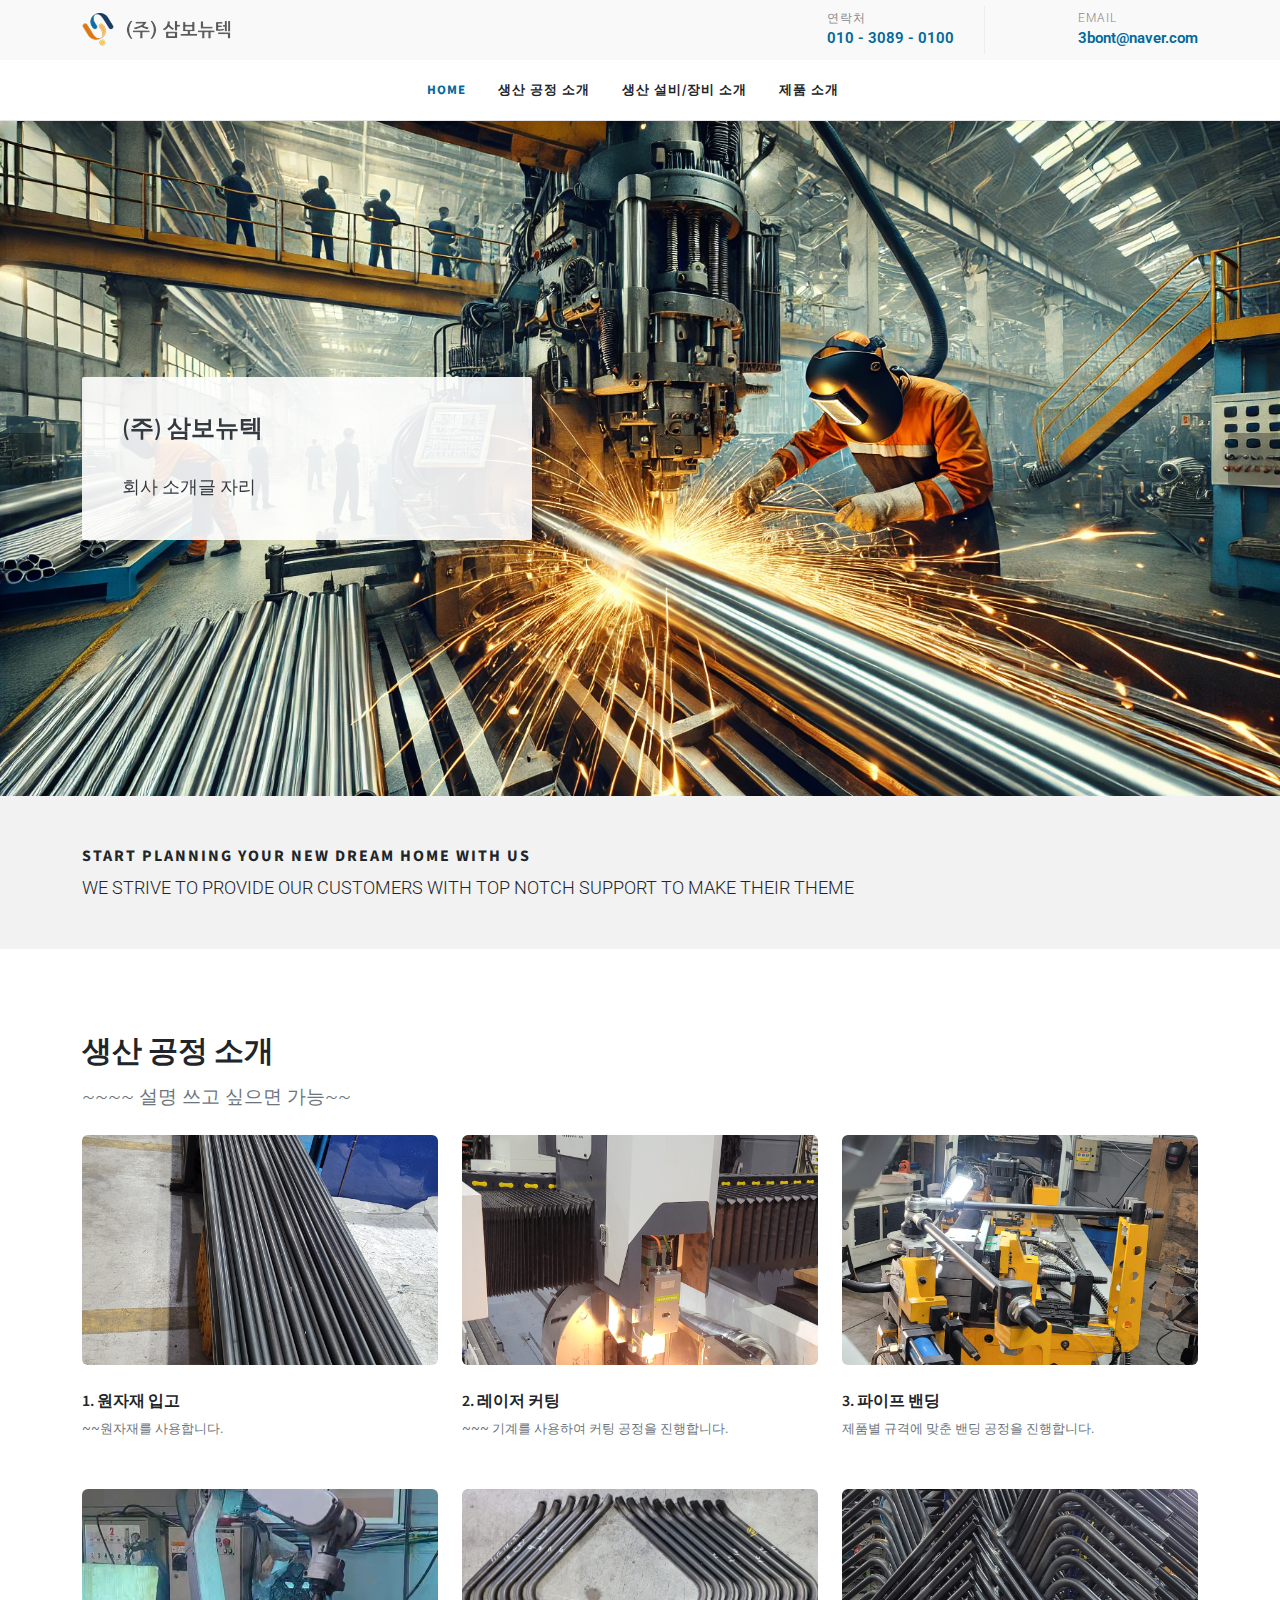
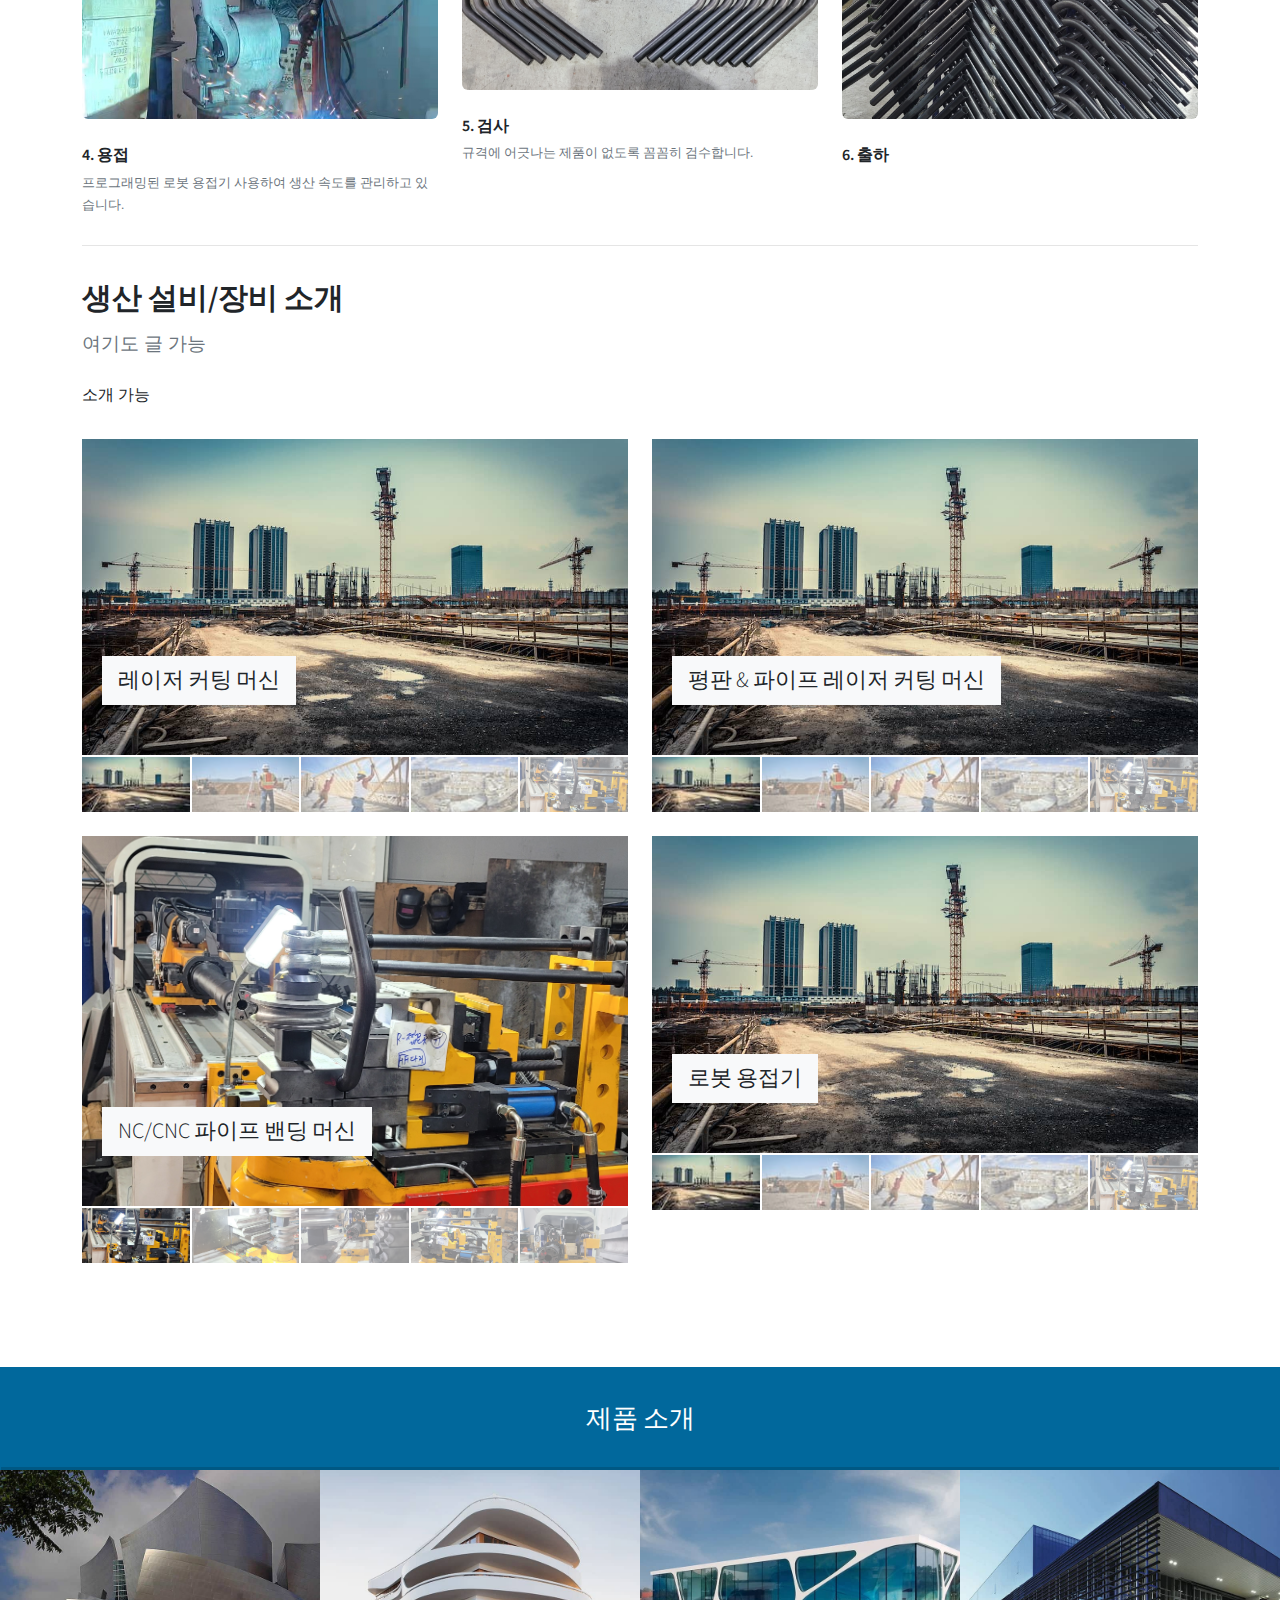
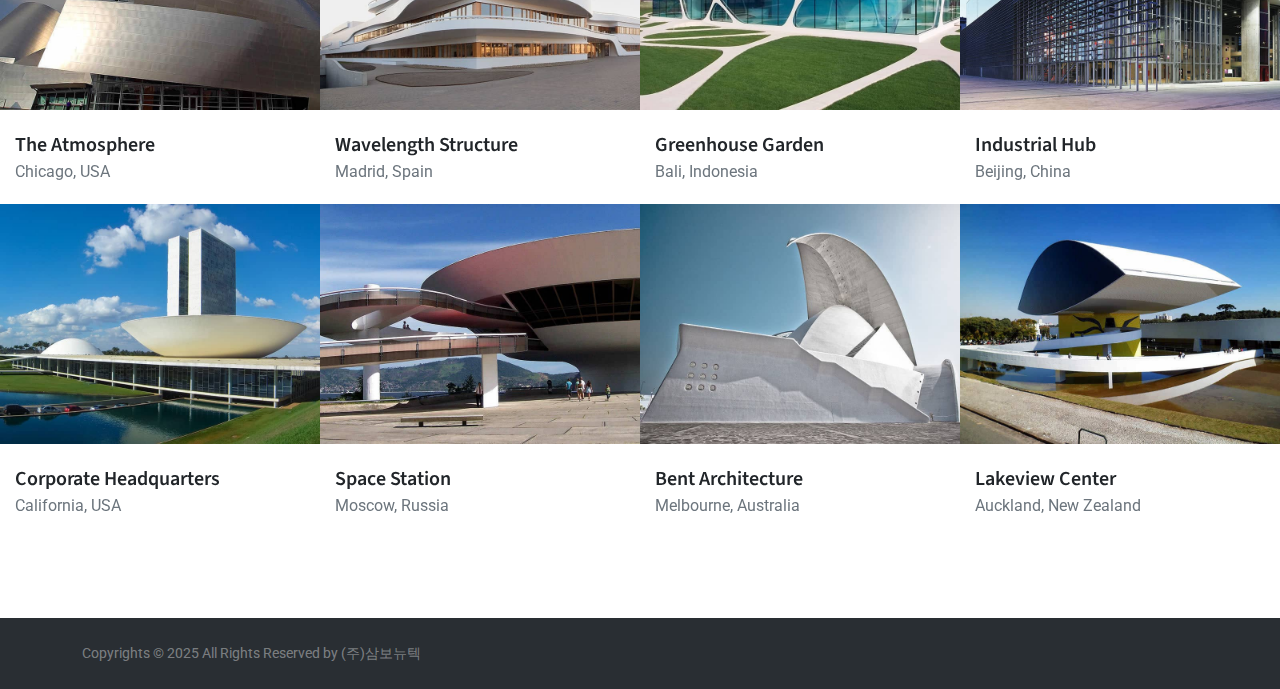
==== index.html @ 5491b136 "Update and rename demo-construction.html to index.html" ====
<!DOCTYPE html>
<html dir="ltr" lang="en-US">
<head>
	<meta http-equiv="content-type" content="text/html; charset=utf-8">
	<meta http-equiv="x-ua-compatible" content="IE=edge">

	<!-- Font Imports -->
	<link rel="preconnect" href="https://fonts.googleapis.com">
	<link rel="preconnect" href="https://fonts.gstatic.com" crossorigin>
	<link href="https://fonts.googleapis.com/css2?family=Roboto:wght@300;400;500;700&family=Source+Sans+Pro:wght@300;400;600;700&display=swap" rel="stylesheet">
	<link href="https://hangeul.pstatic.net/hangeul_static/css/NanumHuman.css" rel="stylesheet">

	<!-- Core Style -->
	<link rel="stylesheet" href="style.css">

	<!-- Font Icons -->
	<link rel="stylesheet" href="css/font-icons.css">

	<!-- Plugins/Components CSS -->
	<link rel="stylesheet" href="css/swiper.css">

	<!-- Niche Demos -->
	<link rel="stylesheet" href="demos/construction/construction.css">

	<!-- Custom CSS -->
	<link rel="stylesheet" href="css/custom.css">
	<meta name="viewport" content="width=device-width, initial-scale=1">
	<style>
		html {
			scroll-behavior: smooth;
		}

		.fslider.flex-thumb-grid .flex-control-nav.flex-control-thumbs li img {
			height: 55px !important;
			object-fit: cover;
		}

		.flexslider .slider-wrap img {
			max-height: 370px;
			object-fit: cover;
		}

		.media-box .fbox-media a, .media-box .fbox-media img {
			max-height: 230px;
			object-fit: cover;
		}
	</style>

	<!-- Document Title
	============================================= -->
	<title>(주)삼보뉴텍</title>

</head>

<body class="stretched">

	<!-- Document Wrapper
	============================================= -->
	<div id="wrapper">

		<!-- Header
		============================================= -->
		<header id="header" class="header-size-sm" data-sticky-shrink="false">
			<div class="container">
				<div class="header-row">

					<!-- Logo
					============================================= -->
					<div id="logo" class="ms-auto ms-lg-0 me-lg-auto">
						<a href="index.html">
							<img class="logo-default" srcset="demos/construction/images/logo.png, demos/construction/images/logo@2x.png 2x" src="demos/construction/images/logo@2x.png">
						</a>
					</div><!-- #logo end -->

					<div class="header-misc d-none d-lg-flex">
						<ul class="header-extras">
							<li>
								<i class="i-plain bi-telephone m-0"></i>
								<div class="he-text">
									연락처
									<span>010 - 3089 - 0100</span>
								</div>
							</li>
							<li>
								<i class="i-plain bi-envelope m-0"></i>
								<div class="he-text">
									Email
									<span>3bont@naver.com</span>
								</div>
							</li>
						</ul>
					</div>

				</div>
			</div>

			<div id="header-wrap">
				<div class="container">
					<div class="header-row justify-content-between flex-row-reverse flex-lg-row justify-content-lg-center">
						<div class="header-misc"></div>
						<div class="primary-menu-trigger">
							<button class="cnvs-hamburger" type="button" title="Open Mobile Menu">
								<span class="cnvs-hamburger-box"><span class="cnvs-hamburger-inner"></span></span>
							</button>
						</div>

						<!-- Primary Navigation
						=============================================  -->
						<nav class="primary-menu with-arrows">

							<ul class="menu-container">
								<li class="menu-item current"><a class="menu-link" href="#header"><div>Home</div></a></li>
								<li class="menu-item"><a class="menu-link" href="#process"><div>생산 공정 소개</div></a></li>
								<li class="menu-item"><a class="menu-link" href="#machine"><div>생산 설비/장비 소개</div></a></li>
								<li class="menu-item"><a class="menu-link" href="#product"><div>제품 소개</div></a></li>
							</ul>

						</nav> <!-- #primary-menu end -->

					</div>
				</div>
			</div> 
			<div class="header-wrap-clone"></div>
		</header><!-- #header end -->

		<section id="slider" class="slider-element slider-parallax swiper_wrapper min-vh-75" data-loop="true">

			<div class="swiper swiper-parent">
				<div class="swiper-wrapper">
					<div class="swiper-slide">
						<div class="container">
							<div class="slider-caption">
								<div>
									<h2>(주) 삼보뉴텍</h2>
									<p class="d-none d-sm-block">회사 소개글 자리</p>
								</div>
							</div>
						</div>
						<div class="swiper-slide-bg" style="background-image: url('demos/construction/images/slider/2.jpg'); background-position: center top;"></div>
					</div>
					<!-- <div class="swiper-slide">
						<div class="container">
							<div class="slider-caption slider-caption-right">
								<div>
									<h2>Beautifully Flexible</h2>
									<p class="d-none d-sm-block">Looks beautiful &amp; ultra-sharp on Retina Screen Displays. Powerful Layout with Responsive functionality that can be adapted to any screen size.</p>
								</div>
							</div>
						</div>
						<div class="video-wrap no-placeholder">
							<video id="slide-video" poster="demos/construction/images/videos/1.jpg" preload="auto" loop autoplay muted playsinline>
								<source src='demos/construction/images/videos/1.webm' type='video/webm'>
								<source src='demos/construction/images/videos/1.mp4' type='video/mp4'>
							</video>
							<div class="video-overlay" style="background-color: rgba(0,0,0,0.1);"></div>
						</div>
					</div> -->
					<div class="swiper-slide">
						<div class="container">
							<div class="slider-caption">
								<div>
									<h2>(주)삼보뉴텍</h2>
									<p class="d-none d-sm-block">회사 소개글 자리</p>
								</div>
							</div>
						</div>
						<div class="swiper-slide-bg" style="background-image: url('demos/construction/images/slider/1.jpg'); background-position: center bottom;"></div>
					</div>
				</div>
				<div class="slider-arrow-left"><i class="uil uil-angle-left-b"></i></div>
				<div class="slider-arrow-right"><i class="uil uil-angle-right-b"></i></div>
			</div>

		</section>

		<!-- Content
		============================================= -->
		<section id="content">
			<div class="content-wrap">

				<div class="promo promo-light promo-full promo-uppercase p-5 mb-6 header-stick">
					<div class="container">
						<div class="row align-items-center">
							<div class="col-12 col-lg">
								<h3 style="letter-spacing: 2px;">Start Planning your New Dream Home with us</h3>
								<span>We strive to provide Our Customers with Top Notch Support to make their Theme</span>
							</div>
						</div>
					</div>
				</div>

				<div id="process" class="container" style="scroll-margin-top: 80px;">

					<div class="row justify-content-center col-mb-50">
						<div class="heading-block border-bottom-0 mb-4">
							<h3>생산 공정 소개</h3>
							<span>~~~~ 설명 쓰고 싶으면 가능~~</span>
						</div>
						<div class="col-sm-6 col-lg-4">
							<div class="feature-box media-box">
								<div class="fbox-media">
									<img class="rounded" src="demos/construction/images/services/1.jpg" alt="원자재 입고">
								</div>
								<div class="fbox-content px-0">
									<h3>1. 원자재 입고</h3>
									<p>~~원자재를 사용합니다.</p>
								</div>
							</div>
						</div>

						<div class="col-sm-6 col-lg-4">
							<div class="feature-box media-box">
								<div class="fbox-media">
									<img class="rounded" src="demos/construction/images/services/2.jpg" alt="레이저 커팅">
								</div>
								<div class="fbox-content px-0">
									<h3>2. 레이저 커팅</h3>
									<p>~~~ 기계를 사용하여 커팅 공정을 진행합니다.</p>
								</div>
							</div>
						</div>

						<div class="col-sm-6 col-lg-4">
							<div class="feature-box media-box">
								<div class="fbox-media">
									<img class="rounded" src="demos/construction/images/services/3.jpg" alt="파이프 밴딩">
								</div>
								<div class="fbox-content px-0">
									<h3>3. 파이프 밴딩</h3>
									<p>제품별 규격에 맞춘 밴딩 공정을 진행합니다.</p>
								</div>
							</div>
						</div>

						<div class="col-sm-6 col-lg-4">
							<div class="feature-box media-box">
								<div class="fbox-media">
									<img class="rounded" src="demos/construction/images/services/4.jpg" alt="용접">
								</div>
								<div class="fbox-content px-0">
									<h3>4. 용접</h3>
									<p>프로그래밍된 로봇 용접기 사용하여 생산 속도를 관리하고 있습니다.</p>
								</div>
							</div>
						</div>

						<div class="col-sm-6 col-lg-4">
							<div class="feature-box media-box">
								<div class="fbox-media">
									<img class="rounded" src="demos/construction/images/services/5.jpg" alt="검사">
								</div>
								<div class="fbox-content px-0">
									<h3>5. 검사</h3>
									<p>규격에 어긋나는 제품이 없도록 꼼꼼히 검수합니다.</p>
								</div>
							</div>
						</div>

						<div class="col-sm-6 col-lg-4">
							<div class="feature-box media-box">
								<div class="fbox-media">
									<img class="rounded" src="demos/construction/images/services/6.jpg" alt="출하">
								</div>
								<div class="fbox-content px-0">
									<h3>6. 출하</h3>
								</div>
							</div>
						</div>
					</div>

					<div class="line" style="margin: 30px 0;"></div>

					<div id="machine" class="row" style="scroll-margin-top: 80px;">
						<div class="heading-block border-bottom-0 mb-4">
							<h3>생산 설비/장비 소개</h3>
							<span>여기도 글 가능</span>
						</div>
						<p>소개 가능</p>

						<div class="col-12 col-sm-6 mb-4">
							<div class="fslider flex-thumb-grid grid-5" data-pagi="false" data-arrows="false" data-thumbs="true">
								<div class="flexslider">
									<div class="slider-wrap">
										<div class="slide" data-thumb="demos/construction/images/gallery/thumbs/1.jpg">
											<img src="demos/construction/images/gallery/1.jpg" alt="Image">
											<div class="bg-overlay">
												<div class="bg-overlay-content justify-content-start align-items-end">
													<div class="h4 fw-light bg-light text-dark px-3 py-2">레이저 커팅 머신</div>
												</div>
											</div>
										</div>
										<div class="slide" data-thumb="demos/construction/images/gallery/thumbs/8.jpg">
											<img src="demos/construction/images/gallery/8.jpg" alt="Image">
											<div class="bg-overlay">
												<div class="bg-overlay-content justify-content-start align-items-end">
													<div class="h4 fw-light bg-light text-dark px-3 py-2">레이저 커팅 머신</div>
												</div>
											</div>
										</div>
										<div class="slide" data-thumb="demos/construction/images/gallery/thumbs/9.jpg">
											<img src="demos/construction/images/gallery/9.jpg" alt="Image">
											<div class="bg-overlay">
												<div class="bg-overlay-content justify-content-start align-items-end">
													<div class="h4 fw-light bg-light text-dark px-3 py-2">레이저 커팅 머신</div>
												</div>
											</div>
										</div>
										<div class="slide" data-thumb="demos/construction/images/gallery/thumbs/10.jpg">
											<img src="demos/construction/images/gallery/10.jpg" alt="Image">
											<div class="bg-overlay">
												<div class="bg-overlay-content justify-content-start align-items-end">
													<div class="h4 fw-light bg-light text-dark px-3 py-2">레이저 커팅 머신</div>
												</div>
											</div>
										</div>
										<div class="slide" data-thumb="demos/construction/images/gallery/thumbs/11.jpg">
											<img src="demos/construction/images/gallery/11.jpg" alt="Image">
											<div class="bg-overlay">
												<div class="bg-overlay-content justify-content-start align-items-end">
													<div class="h4 fw-light bg-light text-dark px-3 py-2">레이저 커팅 머신</div>
												</div>
											</div>
										</div>
									</div>
								</div>
							</div>
						</div>

						<div class="col-12 col-sm-6 mb-4">
							<div class="fslider flex-thumb-grid grid-5" data-pagi="false" data-arrows="false" data-thumbs="true">
								<div class="flexslider">
									<div class="slider-wrap">
										<div class="slide" data-thumb="demos/construction/images/gallery/thumbs/1.jpg">
											<img src="demos/construction/images/gallery/1.jpg" alt="Image">
											<div class="bg-overlay">
												<div class="bg-overlay-content justify-content-start align-items-end">
													<div class="h4 fw-light bg-light text-dark px-3 py-2">평판 & 파이프 레이저 커팅 머신</div>
												</div>
											</div>
										</div>
										<div class="slide" data-thumb="demos/construction/images/gallery/thumbs/8.jpg">
											<img src="demos/construction/images/gallery/8.jpg" alt="Image">
											<div class="bg-overlay">
												<div class="bg-overlay-content justify-content-start align-items-end">
													<div class="h4 fw-light bg-light text-dark px-3 py-2">평판 & 파이프 레이저 커팅 머신</div>
												</div>
											</div>
										</div>
										<div class="slide" data-thumb="demos/construction/images/gallery/thumbs/9.jpg">
											<img src="demos/construction/images/gallery/9.jpg" alt="Image">
											<div class="bg-overlay">
												<div class="bg-overlay-content justify-content-start align-items-end">
													<div class="h4 fw-light bg-light text-dark px-3 py-2">평판 & 파이프 레이저 커팅 머신</div>
												</div>
											</div>
										</div>
										<div class="slide" data-thumb="demos/construction/images/gallery/thumbs/10.jpg">
											<img src="demos/construction/images/gallery/10.jpg" alt="Image">
											<div class="bg-overlay">
												<div class="bg-overlay-content justify-content-start align-items-end">
													<div class="h4 fw-light bg-light text-dark px-3 py-2">평판 & 파이프 레이저 커팅 머신</div>
												</div>
											</div>
										</div>
										<div class="slide" data-thumb="demos/construction/images/gallery/thumbs/11.jpg">
											<img src="demos/construction/images/gallery/11.jpg" alt="Image">
											<div class="bg-overlay">
												<div class="bg-overlay-content justify-content-start align-items-end">
													<div class="h4 fw-light bg-light text-dark px-3 py-2">평판 & 파이프 레이저 커팅 머신</div>
												</div>
											</div>
										</div>
									</div>
								</div>
							</div>
						</div>

						<div class="col-12 col-sm-6 mb-4">
							<div class="fslider flex-thumb-grid grid-5" data-pagi="false" data-arrows="false" data-thumbs="true">
								<div class="flexslider">
									<div class="slider-wrap">
										<div class="slide" data-thumb="demos/construction/images/gallery/thumbs/11.jpg">
											<img src="demos/construction/images/gallery/11.jpg" alt="Image">
											<div class="bg-overlay">
												<div class="bg-overlay-content justify-content-start align-items-end">
													<div class="h4 fw-light bg-light text-dark px-3 py-2">NC/CNC 파이프 밴딩 머신</div>
												</div>
											</div>
										</div>
										<div class="slide" data-thumb="demos/construction/images/gallery/thumbs/12.jpg">
											<img src="demos/construction/images/gallery/12.jpg" alt="Image">
											<div class="bg-overlay">
												<div class="bg-overlay-content justify-content-start align-items-end">
													<div class="h4 fw-light bg-light text-dark px-3 py-2">NC/CNC 파이프 밴딩 머신</div>
												</div>
											</div>
										</div>
										<div class="slide" data-thumb="demos/construction/images/gallery/thumbs/13.jpg">
											<img src="demos/construction/images/gallery/13.jpg" alt="Image">
											<div class="bg-overlay">
												<div class="bg-overlay-content justify-content-start align-items-end">
													<div class="h4 fw-light bg-light text-dark px-3 py-2">NC/CNC 파이프 밴딩 머신</div>
												</div>
											</div>
										</div>
										<div class="slide" data-thumb="demos/construction/images/gallery/thumbs/14.jpg">
											<img src="demos/construction/images/gallery/14.jpg" alt="Image">
											<div class="bg-overlay">
												<div class="bg-overlay-content justify-content-start align-items-end">
													<div class="h4 fw-light bg-light text-dark px-3 py-2">NC/CNC 파이프 밴딩 머신</div>
												</div>
											</div>
										</div>
										<div class="slide" data-thumb="demos/construction/images/gallery/thumbs/15.jpg">
											<img src="demos/construction/images/gallery/15.jpg" alt="Image">
											<div class="bg-overlay">
												<div class="bg-overlay-content justify-content-start align-items-end">
													<div class="h4 fw-light bg-light text-dark px-3 py-2">NC/CNC 파이프 밴딩 머신</div>
												</div>
											</div>
										</div>
									</div>
								</div>
							</div>
						</div>

						<div class="col-12 col-sm-6 mb-4">
							<div class="fslider flex-thumb-grid grid-5" data-pagi="false" data-arrows="false" data-thumbs="true">
								<div class="flexslider">
									<div class="slider-wrap">
										<div class="slide" data-thumb="demos/construction/images/gallery/thumbs/1.jpg">
											<img src="demos/construction/images/gallery/1.jpg" alt="Image">
											<div class="bg-overlay">
												<div class="bg-overlay-content justify-content-start align-items-end">
													<div class="h4 fw-light bg-light text-dark px-3 py-2">로봇 용접기</div>
												</div>
											</div>
										</div>
										<div class="slide" data-thumb="demos/construction/images/gallery/thumbs/8.jpg">
											<img src="demos/construction/images/gallery/8.jpg" alt="Image">
											<div class="bg-overlay">
												<div class="bg-overlay-content justify-content-start align-items-end">
													<div class="h4 fw-light bg-light text-dark px-3 py-2">로봇 용접기</div>
												</div>
											</div>
										</div>
										<div class="slide" data-thumb="demos/construction/images/gallery/thumbs/9.jpg">
											<img src="demos/construction/images/gallery/9.jpg" alt="Image">
											<div class="bg-overlay">
												<div class="bg-overlay-content justify-content-start align-items-end">
													<div class="h4 fw-light bg-light text-dark px-3 py-2">로봇 용접기</div>
												</div>
											</div>
										</div>
										<div class="slide" data-thumb="demos/construction/images/gallery/thumbs/10.jpg">
											<img src="demos/construction/images/gallery/10.jpg" alt="Image">
											<div class="bg-overlay">
												<div class="bg-overlay-content justify-content-start align-items-end">
													<div class="h4 fw-light bg-light text-dark px-3 py-2">로봇 용접기</div>
												</div>
											</div>
										</div>
										<div class="slide" data-thumb="demos/construction/images/gallery/thumbs/11.jpg">
											<img src="demos/construction/images/gallery/11.jpg" alt="Image">
											<div class="bg-overlay">
												<div class="bg-overlay-content justify-content-start align-items-end">
													<div class="h4 fw-light bg-light text-dark px-3 py-2">로봇 용접기</div>
												</div>
											</div>
										</div>
									</div>
								</div>
							</div>
						</div>
					</div>
				</div>

				<!-- <div class="section parallax scroll-detect dark" style="padding: 120px 0;">
					<img src="demos/construction/images/slider/1.jpg" class="parallax-bg">

					<div class="fslider" data-arrows="false" style="z-index: 2;">
						<div class="owl-carousel carousel-widget text-center mw-xs mx-auto dark" data-items="1" data-autoplay="5000" data-nav="false">

						</div>
					</div>

					<div class="video-wrap" style="z-index: 1;">
						<div class="video-overlay" style="background: rgba(241,128,82,0.9);"></div>
					</div>

				</div> -->

				
				<div id="product" class="button button-3d border-bottom-0 button-full text-center text-end fw-light font-primary mt-6" style="font-size: 26px; pointer-events: none; scroll-margin-top: 75px;">
					<div class="container">제품 소개</div>
				</div>

				<div id="portfolio" class="portfolio row g-0">

					<article class="portfolio-item col-12 col-sm-6 col-md-4 col-lg-3 pf-media pf-icons">
						<div class="grid-inner">
							<div class="portfolio-image">
								<img src="demos/construction/images/projects/1.jpg" alt="The Atmosphere">
								<div class="bg-overlay">
									<div class="bg-overlay-content dark" data-hover-animate="fadeIn">
										<a href="#" class="overlay-trigger-icon bg-light text-dark" data-hover-animate="zoomIn" data-hover-animate-out="zoomOut" data-hover-speed="350"><i class="uil uil-ellipsis-h"></i></a>
									</div>
									<div class="bg-overlay-bg dark" data-hover-animate="fadeIn"></div>
								</div>
							</div>
							<div class="portfolio-desc">
								<h3><a href="#">The Atmosphere</a></h3>
								<span>Chicago, USA</span>
							</div>
						</div>
					</article>

					<article class="portfolio-item col-12 col-sm-6 col-md-4 col-lg-3 pf-illustrations">
						<div class="grid-inner">
							<div class="portfolio-image">
								<img src="demos/construction/images/projects/2.jpg" alt="Wavelength Structure">
								<div class="bg-overlay">
									<div class="bg-overlay-content dark" data-hover-animate="fadeIn">
										<a href="#" class="overlay-trigger-icon bg-light text-dark" data-hover-animate="zoomIn" data-hover-animate-out="zoomOut" data-hover-speed="350"><i class="uil uil-ellipsis-h"></i></a>
									</div>
									<div class="bg-overlay-bg dark" data-hover-animate="fadeIn"></div>
								</div>
							</div>
							<div class="portfolio-desc">
								<h3>Wavelength Structure</h3>
								<span>Madrid, Spain</span>
							</div>
						</div>
					</article>

					<article class="portfolio-item col-12 col-sm-6 col-md-4 col-lg-3 pf-graphics pf-uielements">
						<div class="grid-inner">
							<div class="portfolio-image">
								<img src="demos/construction/images/projects/3.jpg" alt="Greenhouse Garden">
								<div class="bg-overlay">
									<div class="bg-overlay-content dark" data-hover-animate="fadeIn">
										<a href="#" class="overlay-trigger-icon bg-light text-dark" data-hover-animate="zoomIn" data-hover-animate-out="zoomOut" data-hover-speed="350"><i class="uil uil-ellipsis-h"></i></a>
									</div>
									<div class="bg-overlay-bg dark" data-hover-animate="fadeIn"></div>
								</div>
							</div>
							<div class="portfolio-desc">
								<h3>Greenhouse Garden</h3>
								<span>Bali, Indonesia</span>
							</div>
						</div>
					</article>

					<article class="portfolio-item col-12 col-sm-6 col-md-4 col-lg-3 pf-icons pf-illustrations">
						<div class="grid-inner">
							<div class="portfolio-image">
								<img src="demos/construction/images/projects/4.jpg" alt="Industrial Hub">
								<div class="bg-overlay">
									<div class="bg-overlay-content dark" data-hover-animate="fadeIn">
										<a href="#" class="overlay-trigger-icon bg-light text-dark" data-hover-animate="zoomIn" data-hover-animate-out="zoomOut" data-hover-speed="350"><i class="uil uil-ellipsis-h"></i></a>
									</div>
									<div class="bg-overlay-bg dark" data-hover-animate="fadeIn"></div>
								</div>
							</div>
							<div class="portfolio-desc">
								<h3>Industrial Hub</h3>
								<span>Beijing, China</span>
							</div>
						</div>
					</article>

					<article class="portfolio-item col-12 col-sm-6 col-md-4 col-lg-3 pf-uielements pf-media">
						<div class="grid-inner">
							<div class="portfolio-image">
								<img src="demos/construction/images/projects/5.jpg" alt="Corporate Headquarters">
								<div class="bg-overlay">
									<div class="bg-overlay-content dark" data-hover-animate="fadeIn">
										<a href="#" class="overlay-trigger-icon bg-light text-dark" data-hover-animate="zoomIn" data-hover-animate-out="zoomOut" data-hover-speed="350"><i class="uil uil-ellipsis-h"></i></a>
									</div>
									<div class="bg-overlay-bg dark" data-hover-animate="fadeIn"></div>
								</div>
							</div>
							<div class="portfolio-desc">
								<h3>Corporate Headquarters</h3>
								<span>California, USA</span>
							</div>
						</div>
					</article>

					<article class="portfolio-item col-12 col-sm-6 col-md-4 col-lg-3 pf-graphics pf-illustrations">
						<div class="grid-inner">
							<div class="portfolio-image">
								<img src="demos/construction/images/projects/6.jpg" alt="Space Station">
								<div class="bg-overlay">
									<div class="bg-overlay-content dark" data-hover-animate="fadeIn">
										<a href="#" class="overlay-trigger-icon bg-light text-dark" data-hover-animate="zoomIn" data-hover-animate-out="zoomOut" data-hover-speed="350"><i class="uil uil-ellipsis-h"></i></a>
									</div>
									<div class="bg-overlay-bg dark" data-hover-animate="fadeIn"></div>
								</div>
							</div>
							<div class="portfolio-desc">
								<h3>Space Station</h3>
								<span>Moscow, Russia</span>
							</div>
						</div>
					</article>

					<article class="portfolio-item col-12 col-sm-6 col-md-4 col-lg-3 pf-uielements pf-icons">
						<div class="grid-inner">
							<div class="portfolio-image">
								<img src="demos/construction/images/projects/7.jpg" alt="Bent Architecture">
								<div class="bg-overlay">
									<div class="bg-overlay-content dark" data-hover-animate="fadeIn">
										<a href="#" class="overlay-trigger-icon bg-light text-dark" data-hover-animate="zoomIn" data-hover-animate-out="zoomOut" data-hover-speed="350"><i class="uil uil-ellipsis-h"></i></a>
									</div>
									<div class="bg-overlay-bg dark" data-hover-animate="fadeIn"></div>
								</div>
							</div>
							<div class="portfolio-desc">
								<h3>Bent Architecture</h3>
								<span>Melbourne, Australia</span>
							</div>
						</div>
					</article>

					<article class="portfolio-item col-12 col-sm-6 col-md-4 col-lg-3 pf-graphics">
						<div class="grid-inner">
							<div class="portfolio-image">
								<img src="demos/construction/images/projects/8.jpg" alt="Lakeview Center">
								<div class="bg-overlay">
									<div class="bg-overlay-content dark" data-hover-animate="fadeIn">
										<a href="#" class="overlay-trigger-icon bg-light text-dark" data-hover-animate="zoomIn" data-hover-animate-out="zoomOut" data-hover-speed="350"><i class="uil uil-ellipsis-h"></i></a>
									</div>
									<div class="bg-overlay-bg dark" data-hover-animate="fadeIn"></div>
								</div>
							</div>
							<div class="portfolio-desc">
								<h3>Lakeview Center</h3>
								<span>Auckland, New Zealand</span>
							</div>
						</div>
					</article>

				</div>
			</div>
		</section><!-- #content end -->

		<!-- Footer
		============================================= -->
		<footer id="footer" class="dark">
			
			<!-- Copyrights
			============================================= -->
			<div id="copyrights">
				<div class="container">

					<div class="row justify-content-between">
						<div class="col-12 col-md-auto text-center">
							Copyrights &copy; 2025 All Rights Reserved by (주)삼보뉴텍<br>
						</div>
					</div>

				</div>
			</div><!-- #copyrights end -->
		</footer><!-- #footer end -->

	</div><!-- #wrapper end -->

	<!-- Go To Top
	============================================= -->
	<div id="gotoTop" class="uil uil-angle-up"></div>

	<!-- JavaScripts
	============================================= -->
	<script src="js/plugins.min.js"></script>
	<script src="js/functions.bundle.js"></script>

</body>
</html>
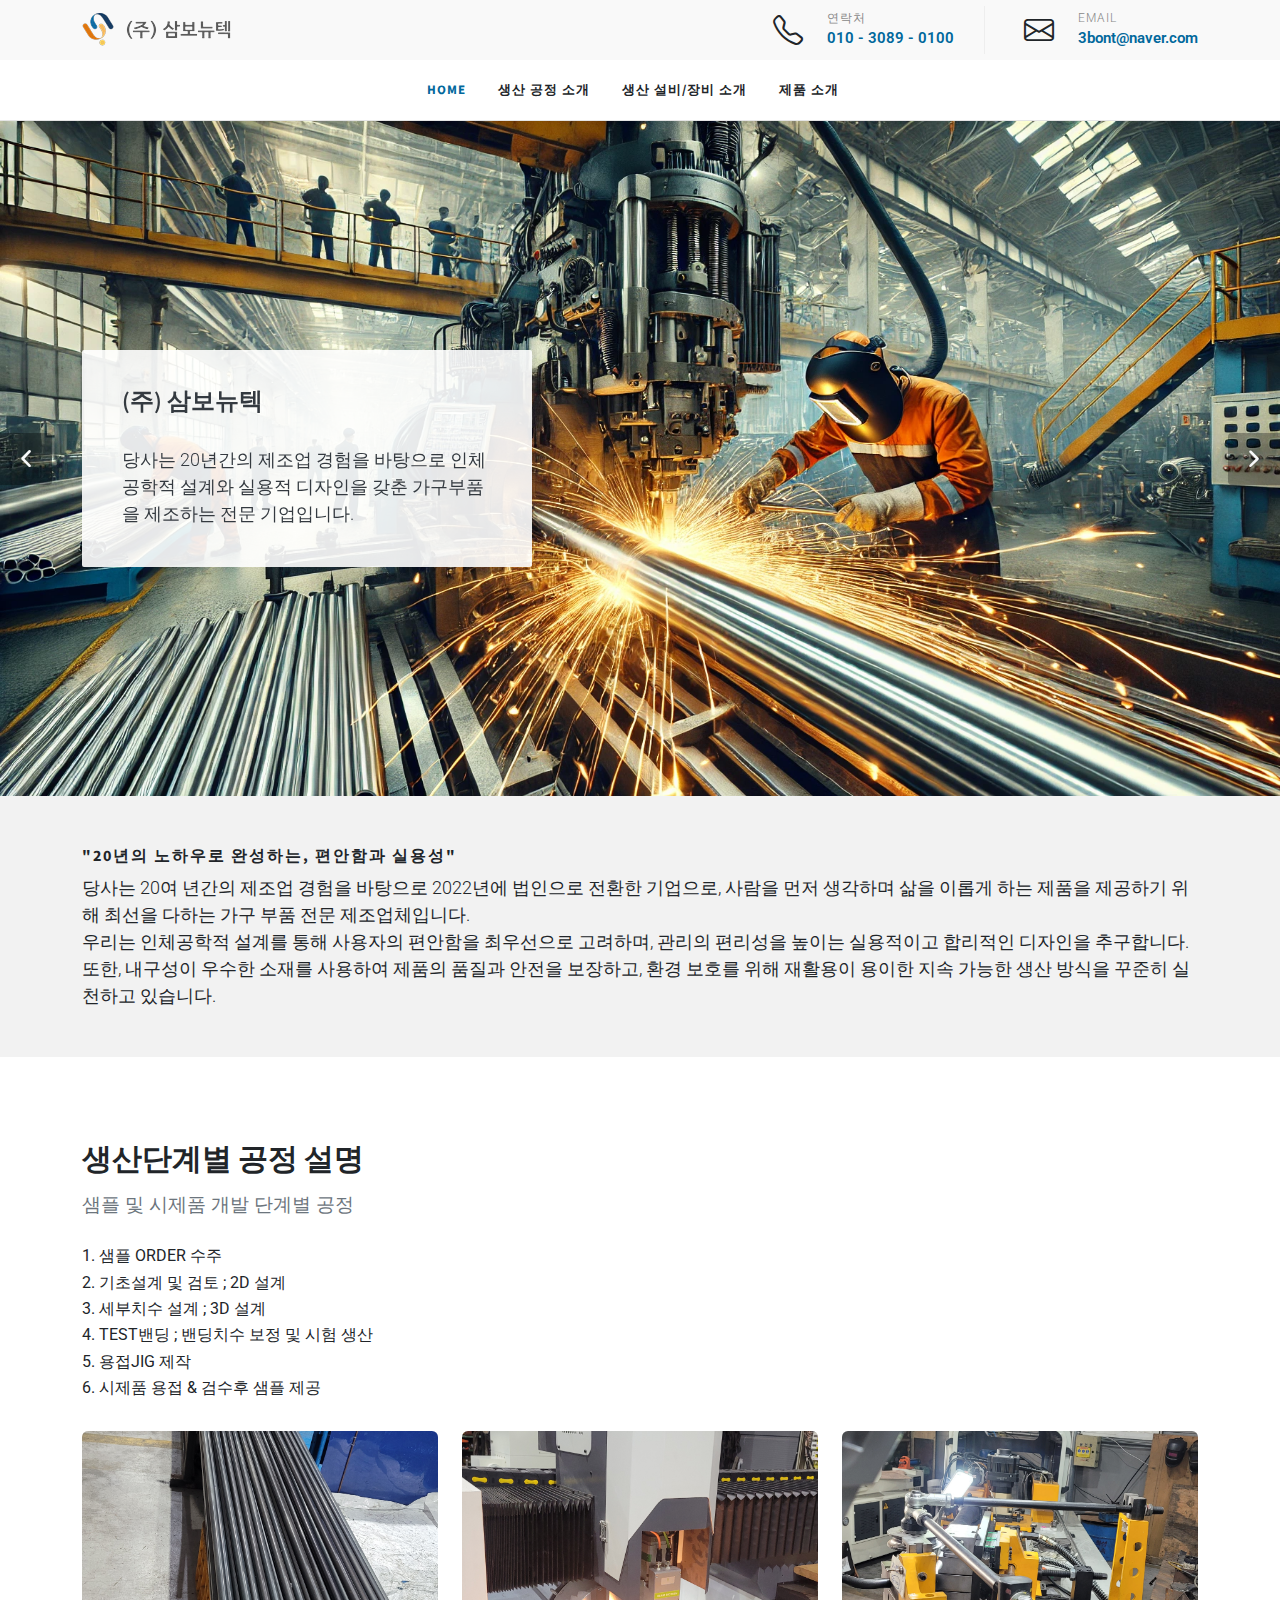
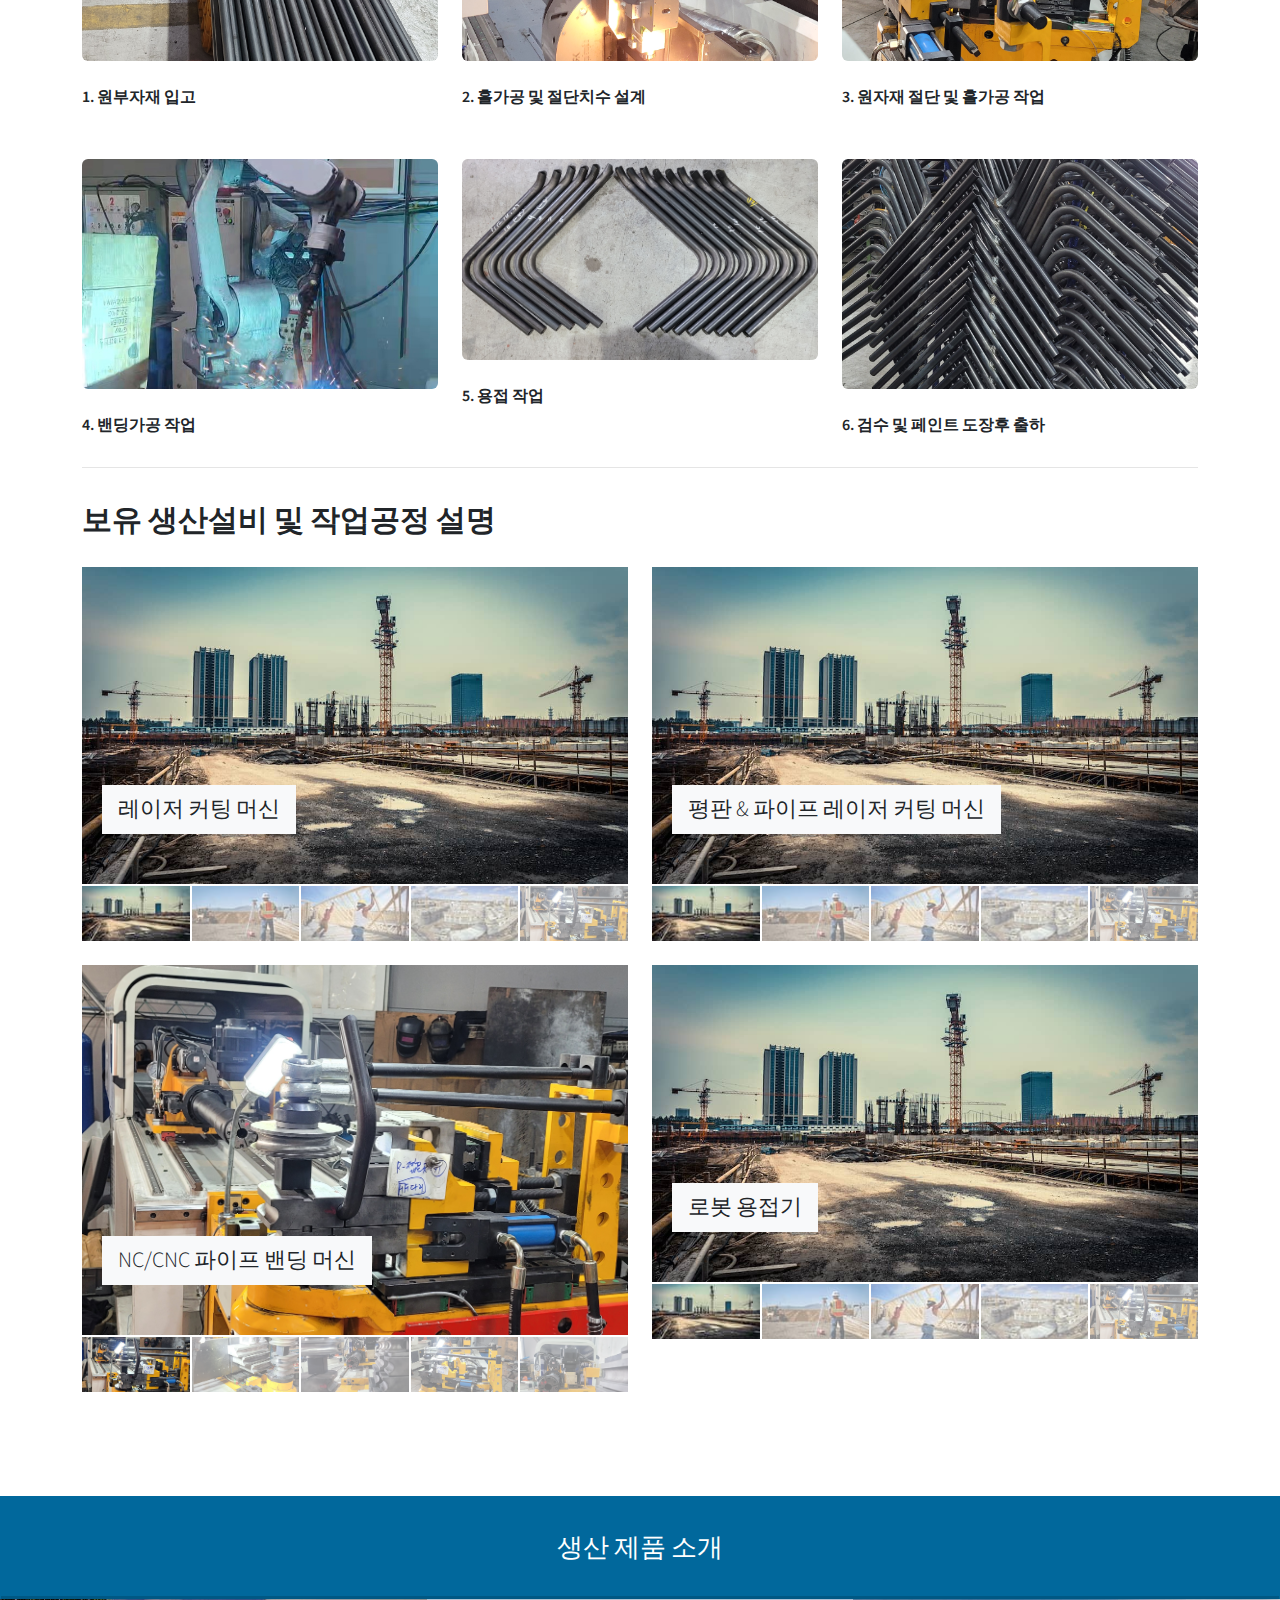
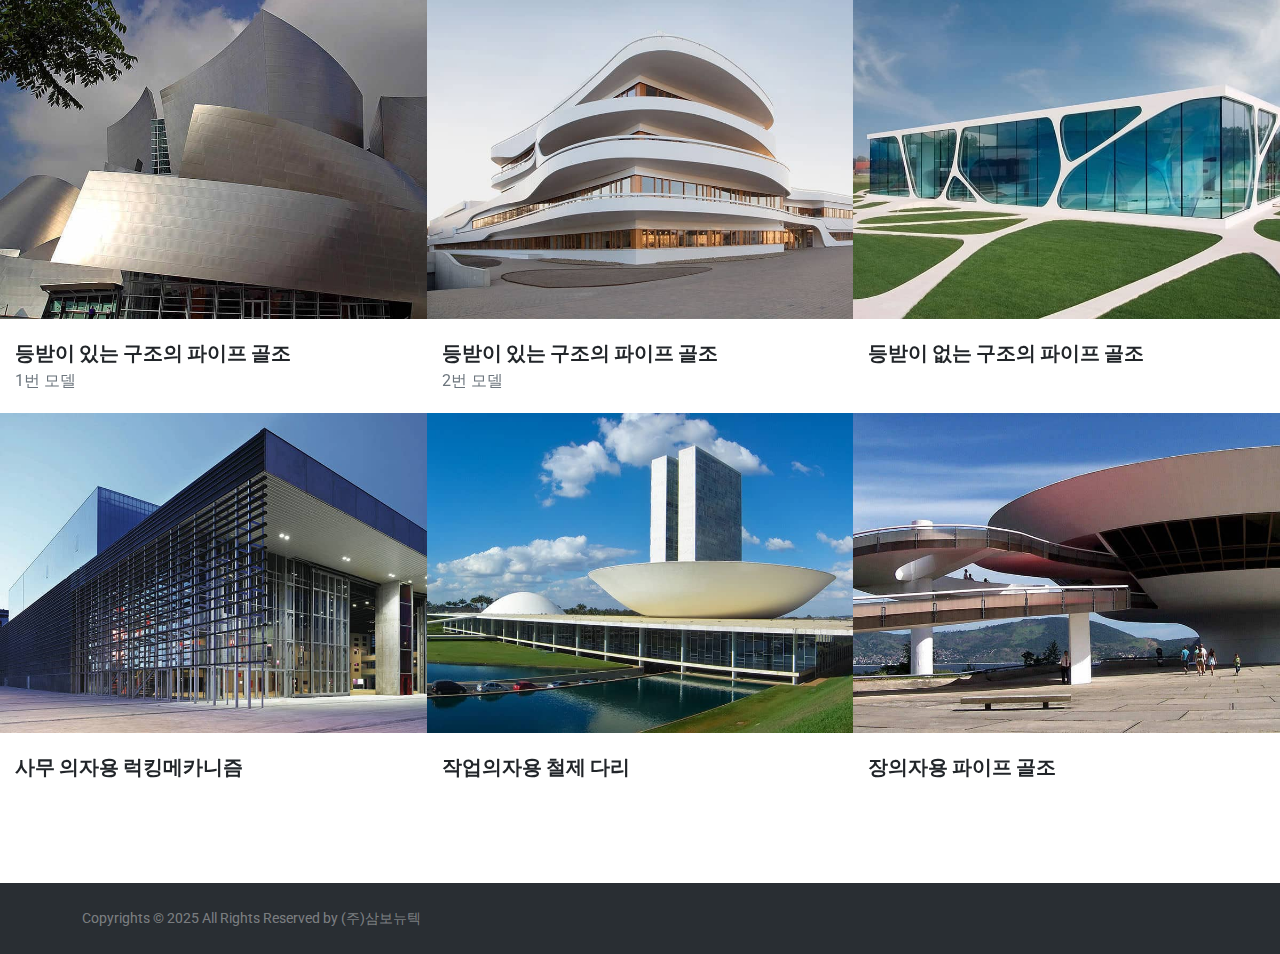
==== commit fc7891cd: "Update index.html" ====
--- a/index.html
+++ b/index.html
@@ -132,35 +132,18 @@
 							<div class="slider-caption">
 								<div>
 									<h2>(주) 삼보뉴텍</h2>
-									<p class="d-none d-sm-block">회사 소개글 자리</p>
+									<p class="d-none d-sm-block">당사는 20년간의 제조업 경험을 바탕으로 인체공학적 설계와 실용적 디자인을 갖춘 가구부품을 제조하는 전문 기업입니다.</p>
 								</div>
 							</div>
 						</div>
 						<div class="swiper-slide-bg" style="background-image: url('demos/construction/images/slider/2.jpg'); background-position: center top;"></div>
 					</div>
-					<!-- <div class="swiper-slide">
-						<div class="container">
-							<div class="slider-caption slider-caption-right">
-								<div>
-									<h2>Beautifully Flexible</h2>
-									<p class="d-none d-sm-block">Looks beautiful &amp; ultra-sharp on Retina Screen Displays. Powerful Layout with Responsive functionality that can be adapted to any screen size.</p>
-								</div>
-							</div>
-						</div>
-						<div class="video-wrap no-placeholder">
-							<video id="slide-video" poster="demos/construction/images/videos/1.jpg" preload="auto" loop autoplay muted playsinline>
-								<source src='demos/construction/images/videos/1.webm' type='video/webm'>
-								<source src='demos/construction/images/videos/1.mp4' type='video/mp4'>
-							</video>
-							<div class="video-overlay" style="background-color: rgba(0,0,0,0.1);"></div>
-						</div>
-					</div> -->
 					<div class="swiper-slide">
 						<div class="container">
 							<div class="slider-caption">
 								<div>
 									<h2>(주)삼보뉴텍</h2>
-									<p class="d-none d-sm-block">회사 소개글 자리</p>
+									<p class="d-none d-sm-block">내구성이 우수한 소재를 활용하여 품질과 안전을 지키고, 지속가능한 환경 보호에도 앞장서고 있습니다.</p>
 								</div>
 							</div>
 						</div>
@@ -182,8 +165,12 @@
 					<div class="container">
 						<div class="row align-items-center">
 							<div class="col-12 col-lg">
-								<h3 style="letter-spacing: 2px;">Start Planning your New Dream Home with us</h3>
-								<span>We strive to provide Our Customers with Top Notch Support to make their Theme</span>
+								<h3 style="letter-spacing: 2px;">"20년의 노하우로 완성하는, 편안함과 실용성"</h3>
+								<span>
+									당사는 20여 년간의 제조업 경험을 바탕으로 2022년에 법인으로 전환한 기업으로, 사람을 먼저 생각하며 삶을 이롭게 하는 제품을 제공하기 위해 최선을 다하는 가구 부품 전문 제조업체입니다.<br>
+									우리는 인체공학적 설계를 통해 사용자의 편안함을 최우선으로 고려하며, 관리의 편리성을 높이는 실용적이고 합리적인 디자인을 추구합니다.<br>
+									또한, 내구성이 우수한 소재를 사용하여 제품의 품질과 안전을 보장하고, 환경 보호를 위해 재활용이 용이한 지속 가능한 생산 방식을 꾸준히 실천하고 있습니다.
+								</span>
 							</div>
 						</div>
 					</div>
@@ -193,17 +180,26 @@
 
 					<div class="row justify-content-center col-mb-50">
 						<div class="heading-block border-bottom-0 mb-4">
-							<h3>생산 공정 소개</h3>
-							<span>~~~~ 설명 쓰고 싶으면 가능~~</span>
-						</div>
+							<h3>생산단계별 공정 설명</h3>
+							<span>
+								샘플 및 시제품 개발 단계별 공정
+							</span>
+						</div>
+						<p>
+							1. 샘플 ORDER 수주<br>
+							2. 기초설계 및 검토 ; 2D 설계 <br>
+							3. 세부치수 설계 ; 3D 설계<br>
+							4. TEST밴딩 ; 밴딩치수 보정 및 시험 생산<br>
+							5. 용접JIG 제작<br>
+							6. 시제품 용접 & 검수후 샘플 제공
+						</p>
 						<div class="col-sm-6 col-lg-4">
 							<div class="feature-box media-box">
 								<div class="fbox-media">
 									<img class="rounded" src="demos/construction/images/services/1.jpg" alt="원자재 입고">
 								</div>
 								<div class="fbox-content px-0">
-									<h3>1. 원자재 입고</h3>
-									<p>~~원자재를 사용합니다.</p>
+									<h3>1. 원부자재 입고</h3>
 								</div>
 							</div>
 						</div>
@@ -214,8 +210,7 @@
 									<img class="rounded" src="demos/construction/images/services/2.jpg" alt="레이저 커팅">
 								</div>
 								<div class="fbox-content px-0">
-									<h3>2. 레이저 커팅</h3>
-									<p>~~~ 기계를 사용하여 커팅 공정을 진행합니다.</p>
+									<h3>2. 홀가공 및 절단치수 설계</h3>
 								</div>
 							</div>
 						</div>
@@ -226,8 +221,7 @@
 									<img class="rounded" src="demos/construction/images/services/3.jpg" alt="파이프 밴딩">
 								</div>
 								<div class="fbox-content px-0">
-									<h3>3. 파이프 밴딩</h3>
-									<p>제품별 규격에 맞춘 밴딩 공정을 진행합니다.</p>
+									<h3>3. 원자재 절단 및 홀가공 작업</h3>
 								</div>
 							</div>
 						</div>
@@ -238,8 +232,7 @@
 									<img class="rounded" src="demos/construction/images/services/4.jpg" alt="용접">
 								</div>
 								<div class="fbox-content px-0">
-									<h3>4. 용접</h3>
-									<p>프로그래밍된 로봇 용접기 사용하여 생산 속도를 관리하고 있습니다.</p>
+									<h3>4. 밴딩가공 작업</h3>
 								</div>
 							</div>
 						</div>
@@ -250,8 +243,7 @@
 									<img class="rounded" src="demos/construction/images/services/5.jpg" alt="검사">
 								</div>
 								<div class="fbox-content px-0">
-									<h3>5. 검사</h3>
-									<p>규격에 어긋나는 제품이 없도록 꼼꼼히 검수합니다.</p>
+									<h3>5. 용접 작업</h3>
 								</div>
 							</div>
 						</div>
@@ -262,7 +254,7 @@
 									<img class="rounded" src="demos/construction/images/services/6.jpg" alt="출하">
 								</div>
 								<div class="fbox-content px-0">
-									<h3>6. 출하</h3>
+									<h3>6. 검수 및 페인트 도장후 출하</h3>
 								</div>
 							</div>
 						</div>
@@ -272,10 +264,10 @@
 
 					<div id="machine" class="row" style="scroll-margin-top: 80px;">
 						<div class="heading-block border-bottom-0 mb-4">
-							<h3>생산 설비/장비 소개</h3>
-							<span>여기도 글 가능</span>
-						</div>
-						<p>소개 가능</p>
+							<h3>보유 생산설비 및 작업공정 설명</h3>
+							<!-- <span>여기도 글 가능</span> -->
+						</div>
+						<!-- <p>소개 가능</p> -->
 
 						<div class="col-12 col-sm-6 mb-4">
 							<div class="fslider flex-thumb-grid grid-5" data-pagi="false" data-arrows="false" data-thumbs="true">
@@ -492,151 +484,99 @@
 
 				
 				<div id="product" class="button button-3d border-bottom-0 button-full text-center text-end fw-light font-primary mt-6" style="font-size: 26px; pointer-events: none; scroll-margin-top: 75px;">
-					<div class="container">제품 소개</div>
+					<div class="container">생산 제품 소개</div>
 				</div>
 
 				<div id="portfolio" class="portfolio row g-0">
 
-					<article class="portfolio-item col-12 col-sm-6 col-md-4 col-lg-3 pf-media pf-icons">
+					<article class="portfolio-item col-12 col-sm-6 col-md-4 pf-media pf-icons">
 						<div class="grid-inner">
 							<div class="portfolio-image">
 								<img src="demos/construction/images/projects/1.jpg" alt="The Atmosphere">
 								<div class="bg-overlay">
-									<div class="bg-overlay-content dark" data-hover-animate="fadeIn">
-										<a href="#" class="overlay-trigger-icon bg-light text-dark" data-hover-animate="zoomIn" data-hover-animate-out="zoomOut" data-hover-speed="350"><i class="uil uil-ellipsis-h"></i></a>
-									</div>
+									<div class="bg-overlay-content dark" data-hover-animate="fadeIn"></div>
 									<div class="bg-overlay-bg dark" data-hover-animate="fadeIn"></div>
 								</div>
 							</div>
 							<div class="portfolio-desc">
-								<h3><a href="#">The Atmosphere</a></h3>
-								<span>Chicago, USA</span>
+								<h3>등받이 있는 구조의 파이프 골조</h3>
+								<span>1번 모델</span>
 							</div>
 						</div>
 					</article>
 
-					<article class="portfolio-item col-12 col-sm-6 col-md-4 col-lg-3 pf-illustrations">
+					<article class="portfolio-item col-12 col-sm-6 col-md-4 pf-illustrations">
 						<div class="grid-inner">
 							<div class="portfolio-image">
 								<img src="demos/construction/images/projects/2.jpg" alt="Wavelength Structure">
 								<div class="bg-overlay">
-									<div class="bg-overlay-content dark" data-hover-animate="fadeIn">
-										<a href="#" class="overlay-trigger-icon bg-light text-dark" data-hover-animate="zoomIn" data-hover-animate-out="zoomOut" data-hover-speed="350"><i class="uil uil-ellipsis-h"></i></a>
-									</div>
+									<div class="bg-overlay-content dark" data-hover-animate="fadeIn"></div>
 									<div class="bg-overlay-bg dark" data-hover-animate="fadeIn"></div>
 								</div>
 							</div>
 							<div class="portfolio-desc">
-								<h3>Wavelength Structure</h3>
-								<span>Madrid, Spain</span>
+								<h3>등받이 있는 구조의 파이프 골조</h3>
+								<span>2번 모델</span>
 							</div>
 						</div>
 					</article>
 
-					<article class="portfolio-item col-12 col-sm-6 col-md-4 col-lg-3 pf-graphics pf-uielements">
+					<article class="portfolio-item col-12 col-sm-6 col-md-4 pf-graphics pf-uielements">
 						<div class="grid-inner">
 							<div class="portfolio-image">
 								<img src="demos/construction/images/projects/3.jpg" alt="Greenhouse Garden">
 								<div class="bg-overlay">
-									<div class="bg-overlay-content dark" data-hover-animate="fadeIn">
-										<a href="#" class="overlay-trigger-icon bg-light text-dark" data-hover-animate="zoomIn" data-hover-animate-out="zoomOut" data-hover-speed="350"><i class="uil uil-ellipsis-h"></i></a>
-									</div>
+									<div class="bg-overlay-content dark" data-hover-animate="fadeIn"></div>
 									<div class="bg-overlay-bg dark" data-hover-animate="fadeIn"></div>
 								</div>
 							</div>
 							<div class="portfolio-desc">
-								<h3>Greenhouse Garden</h3>
-								<span>Bali, Indonesia</span>
+								<h3>등받이 없는 구조의 파이프 골조</h3>
 							</div>
 						</div>
 					</article>
 
-					<article class="portfolio-item col-12 col-sm-6 col-md-4 col-lg-3 pf-icons pf-illustrations">
+					<article class="portfolio-item col-12 col-sm-6 col-md-4 pf-icons pf-illustrations">
 						<div class="grid-inner">
 							<div class="portfolio-image">
 								<img src="demos/construction/images/projects/4.jpg" alt="Industrial Hub">
 								<div class="bg-overlay">
-									<div class="bg-overlay-content dark" data-hover-animate="fadeIn">
-										<a href="#" class="overlay-trigger-icon bg-light text-dark" data-hover-animate="zoomIn" data-hover-animate-out="zoomOut" data-hover-speed="350"><i class="uil uil-ellipsis-h"></i></a>
-									</div>
+									<div class="bg-overlay-content dark" data-hover-animate="fadeIn"></div>
 									<div class="bg-overlay-bg dark" data-hover-animate="fadeIn"></div>
 								</div>
 							</div>
 							<div class="portfolio-desc">
-								<h3>Industrial Hub</h3>
-								<span>Beijing, China</span>
+								<h3>사무 의자용 럭킹메카니즘</h3>
 							</div>
 						</div>
 					</article>
 
-					<article class="portfolio-item col-12 col-sm-6 col-md-4 col-lg-3 pf-uielements pf-media">
+					<article class="portfolio-item col-12 col-sm-6 col-md-4 pf-uielements pf-media">
 						<div class="grid-inner">
 							<div class="portfolio-image">
 								<img src="demos/construction/images/projects/5.jpg" alt="Corporate Headquarters">
 								<div class="bg-overlay">
-									<div class="bg-overlay-content dark" data-hover-animate="fadeIn">
-										<a href="#" class="overlay-trigger-icon bg-light text-dark" data-hover-animate="zoomIn" data-hover-animate-out="zoomOut" data-hover-speed="350"><i class="uil uil-ellipsis-h"></i></a>
-									</div>
+									<div class="bg-overlay-content dark" data-hover-animate="fadeIn"></div>
 									<div class="bg-overlay-bg dark" data-hover-animate="fadeIn"></div>
 								</div>
 							</div>
 							<div class="portfolio-desc">
-								<h3>Corporate Headquarters</h3>
-								<span>California, USA</span>
+								<h3>작업의자용 철제 다리</h3>
 							</div>
 						</div>
 					</article>
 
-					<article class="portfolio-item col-12 col-sm-6 col-md-4 col-lg-3 pf-graphics pf-illustrations">
+					<article class="portfolio-item col-12 col-sm-6 col-md-4 pf-graphics pf-illustrations">
 						<div class="grid-inner">
 							<div class="portfolio-image">
 								<img src="demos/construction/images/projects/6.jpg" alt="Space Station">
 								<div class="bg-overlay">
-									<div class="bg-overlay-content dark" data-hover-animate="fadeIn">
-										<a href="#" class="overlay-trigger-icon bg-light text-dark" data-hover-animate="zoomIn" data-hover-animate-out="zoomOut" data-hover-speed="350"><i class="uil uil-ellipsis-h"></i></a>
-									</div>
+									<div class="bg-overlay-content dark" data-hover-animate="fadeIn"></div>
 									<div class="bg-overlay-bg dark" data-hover-animate="fadeIn"></div>
 								</div>
 							</div>
 							<div class="portfolio-desc">
-								<h3>Space Station</h3>
-								<span>Moscow, Russia</span>
-							</div>
-						</div>
-					</article>
-
-					<article class="portfolio-item col-12 col-sm-6 col-md-4 col-lg-3 pf-uielements pf-icons">
-						<div class="grid-inner">
-							<div class="portfolio-image">
-								<img src="demos/construction/images/projects/7.jpg" alt="Bent Architecture">
-								<div class="bg-overlay">
-									<div class="bg-overlay-content dark" data-hover-animate="fadeIn">
-										<a href="#" class="overlay-trigger-icon bg-light text-dark" data-hover-animate="zoomIn" data-hover-animate-out="zoomOut" data-hover-speed="350"><i class="uil uil-ellipsis-h"></i></a>
-									</div>
-									<div class="bg-overlay-bg dark" data-hover-animate="fadeIn"></div>
-								</div>
-							</div>
-							<div class="portfolio-desc">
-								<h3>Bent Architecture</h3>
-								<span>Melbourne, Australia</span>
-							</div>
-						</div>
-					</article>
-
-					<article class="portfolio-item col-12 col-sm-6 col-md-4 col-lg-3 pf-graphics">
-						<div class="grid-inner">
-							<div class="portfolio-image">
-								<img src="demos/construction/images/projects/8.jpg" alt="Lakeview Center">
-								<div class="bg-overlay">
-									<div class="bg-overlay-content dark" data-hover-animate="fadeIn">
-										<a href="#" class="overlay-trigger-icon bg-light text-dark" data-hover-animate="zoomIn" data-hover-animate-out="zoomOut" data-hover-speed="350"><i class="uil uil-ellipsis-h"></i></a>
-									</div>
-									<div class="bg-overlay-bg dark" data-hover-animate="fadeIn"></div>
-								</div>
-							</div>
-							<div class="portfolio-desc">
-								<h3>Lakeview Center</h3>
-								<span>Auckland, New Zealand</span>
+								<h3>장의자용 파이프 골조</h3>
 							</div>
 						</div>
 					</article>
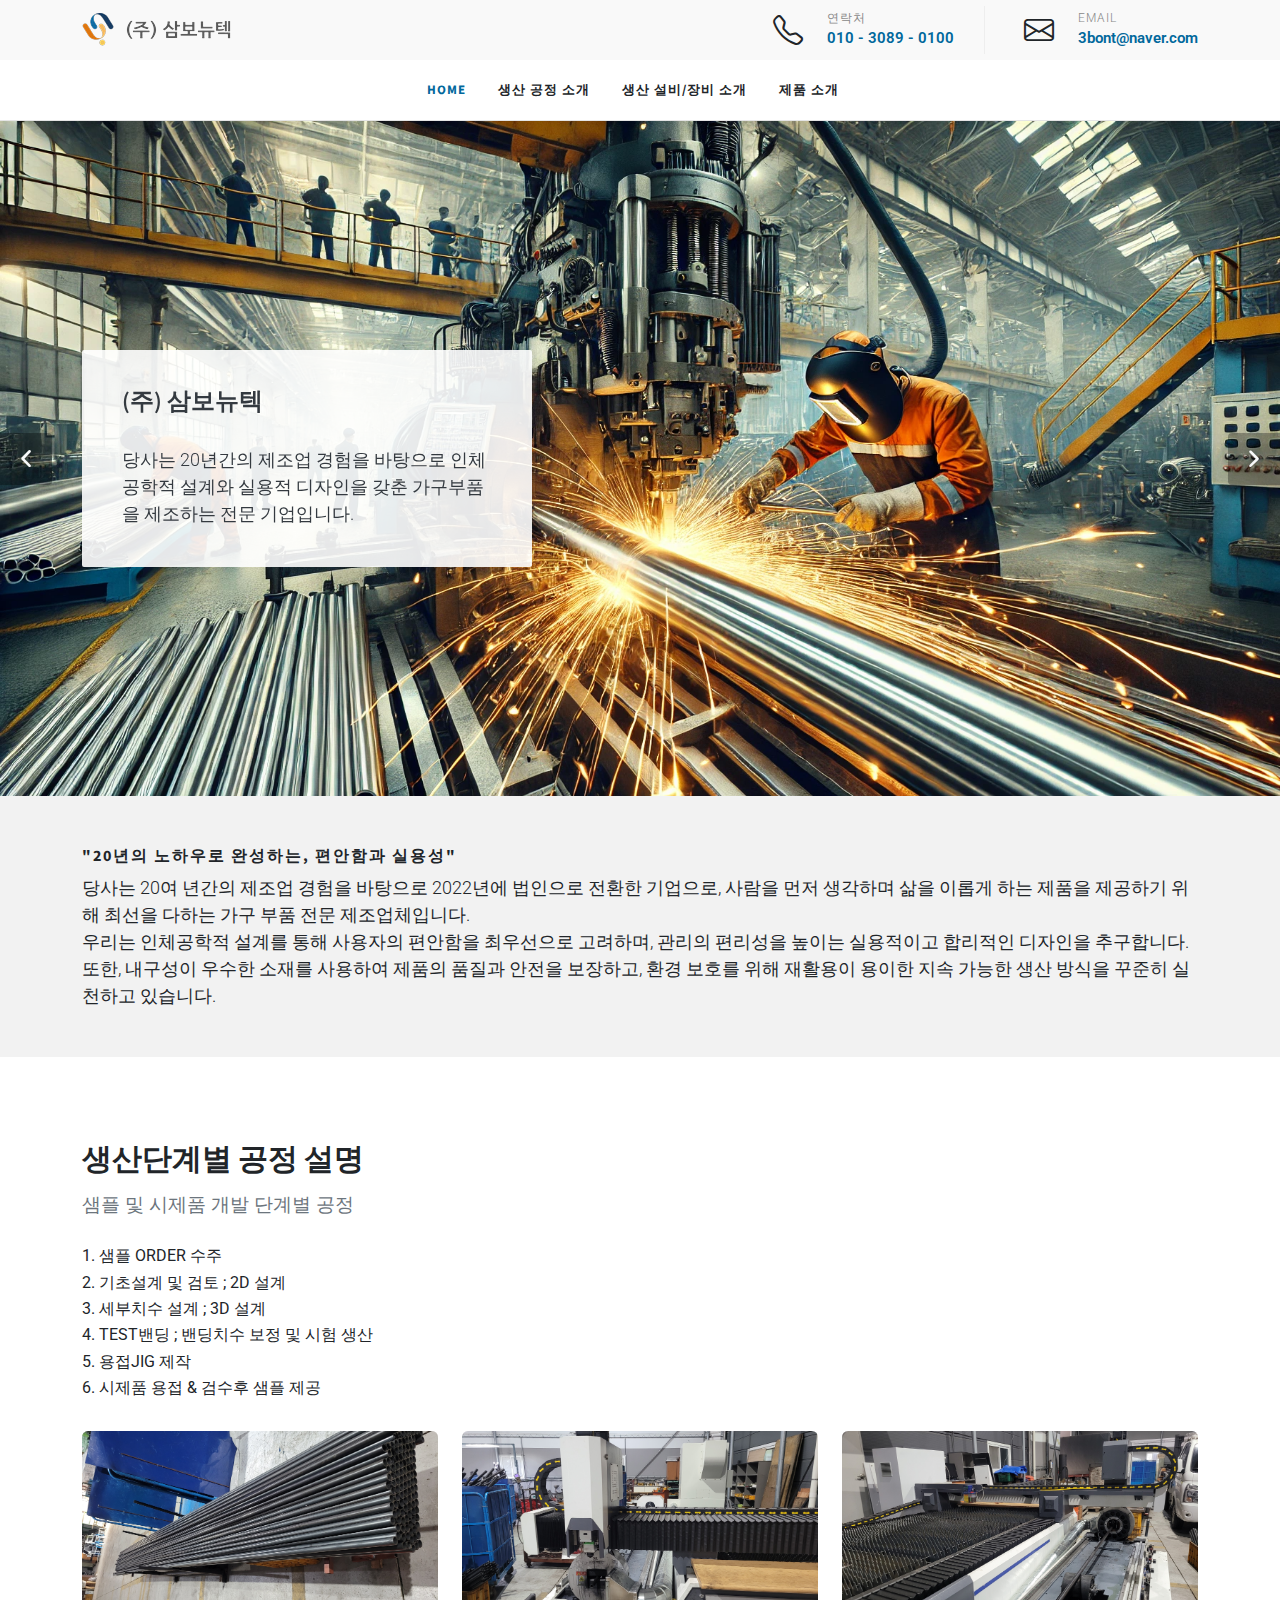
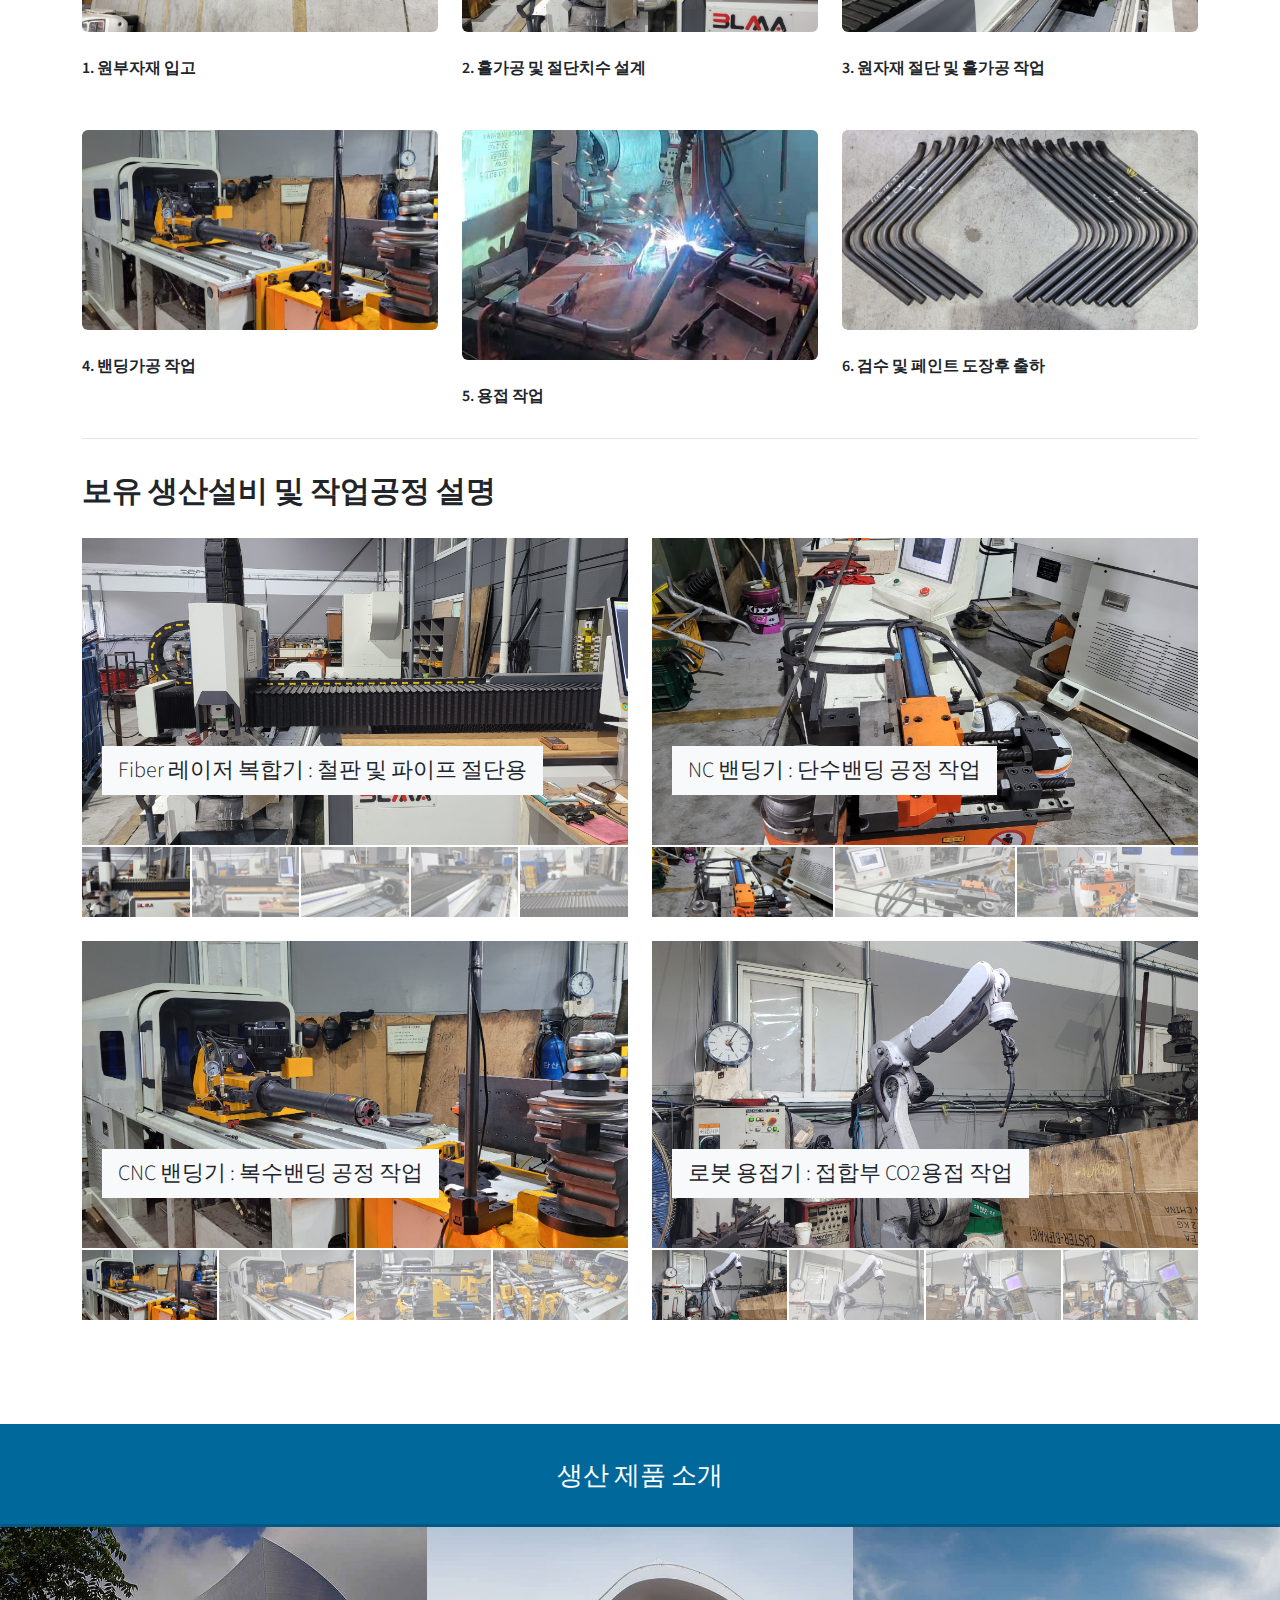
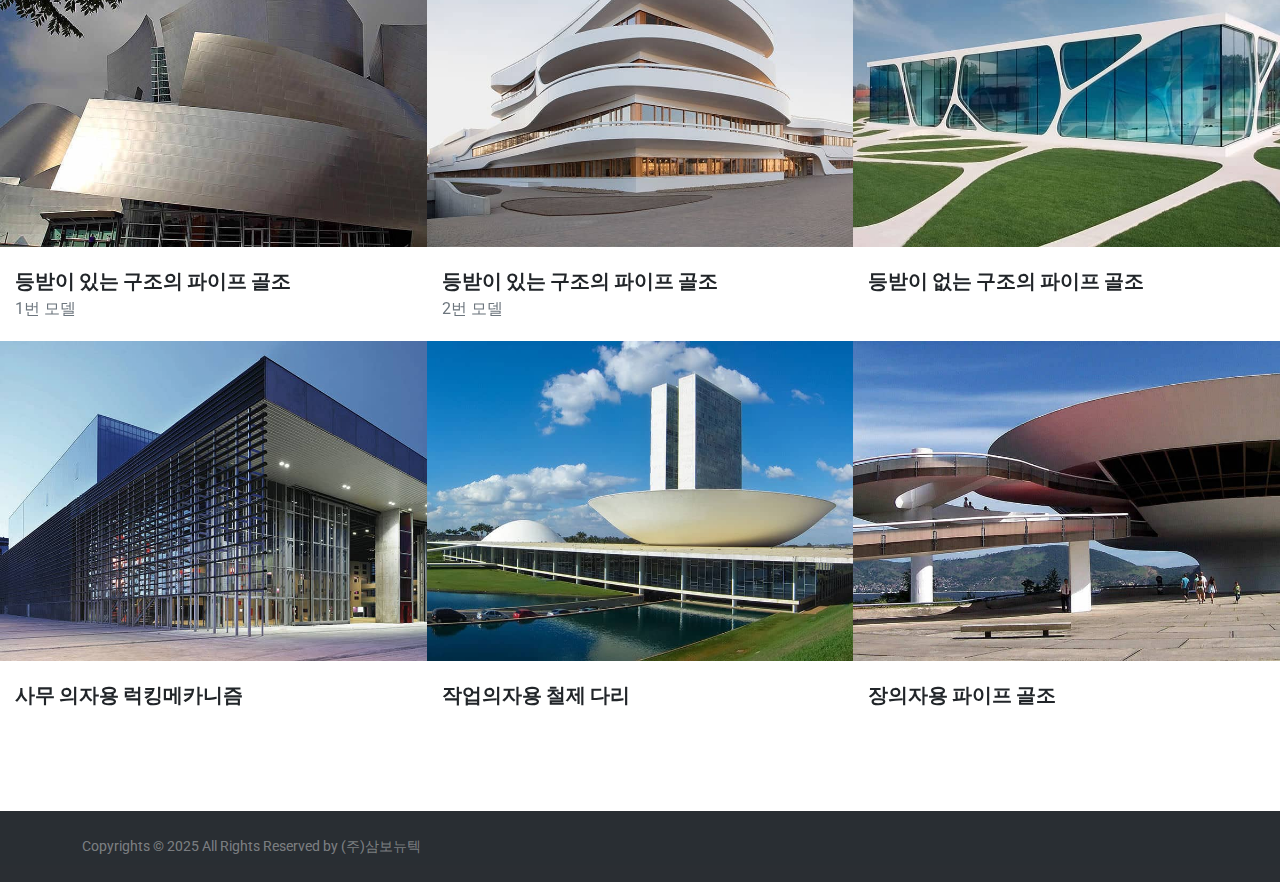
==== commit d006716f: "생산설비 소개 작업" ====
--- a/index.html
+++ b/index.html
@@ -31,12 +31,12 @@
 		}
 
 		.fslider.flex-thumb-grid .flex-control-nav.flex-control-thumbs li img {
-			height: 55px !important;
+			height: 70px !important;
 			object-fit: cover;
 		}
 
 		.flexslider .slider-wrap img {
-			max-height: 370px;
+			max-height: 350px;
 			object-fit: cover;
 		}
 
@@ -277,7 +277,65 @@
 											<img src="demos/construction/images/gallery/1.jpg" alt="Image">
 											<div class="bg-overlay">
 												<div class="bg-overlay-content justify-content-start align-items-end">
-													<div class="h4 fw-light bg-light text-dark px-3 py-2">레이저 커팅 머신</div>
+													<div class="h4 fw-light bg-light text-dark px-3 py-2">Fiber 레이저 복합기 : 철판 및 파이프 절단용</div>
+												</div>
+											</div>
+										</div>
+										<div class="slide" data-thumb="demos/construction/images/gallery/thumbs/2.jpg">
+											<img src="demos/construction/images/gallery/2.jpg" alt="Image">
+											<div class="bg-overlay">
+												<div class="bg-overlay-content justify-content-start align-items-end">
+													<div class="h4 fw-light bg-light text-dark px-3 py-2">Fiber 레이저 복합기 : 철판 및 파이프 절단용</div>
+												</div>
+											</div>
+										</div>
+										<div class="slide" data-thumb="demos/construction/images/gallery/thumbs/3.jpg">
+											<img src="demos/construction/images/gallery/3.jpg" alt="Image">
+											<div class="bg-overlay">
+												<div class="bg-overlay-content justify-content-start align-items-end">
+													<div class="h4 fw-light bg-light text-dark px-3 py-2">Fiber 레이저 복합기 : 철판 및 파이프 절단용</div>
+												</div>
+											</div>
+										</div>
+										<div class="slide" data-thumb="demos/construction/images/gallery/thumbs/4.jpg">
+											<img src="demos/construction/images/gallery/4.jpg" alt="Image">
+											<div class="bg-overlay">
+												<div class="bg-overlay-content justify-content-start align-items-end">
+													<div class="h4 fw-light bg-light text-dark px-3 py-2">Fiber 레이저 복합기 : 철판 및 파이프 절단용</div>
+												</div>
+											</div>
+										</div>
+										<div class="slide" data-thumb="demos/construction/images/gallery/thumbs/5.jpg">
+											<img src="demos/construction/images/gallery/5.jpg" alt="Image">
+											<div class="bg-overlay">
+												<div class="bg-overlay-content justify-content-start align-items-end">
+													<div class="h4 fw-light bg-light text-dark px-3 py-2">Fiber 레이저 복합기 : 철판 및 파이프 절단용</div>
+												</div>
+											</div>
+										</div>
+									</div>
+								</div>
+							</div>
+						</div>
+
+						<div class="col-12 col-sm-6 mb-4">
+							<div class="fslider flex-thumb-grid grid-3" data-pagi="false" data-arrows="false" data-thumbs="true">
+								<div class="flexslider">
+									<div class="slider-wrap">
+										
+										<div class="slide" data-thumb="demos/construction/images/gallery/thumbs/6.jpg">
+											<img src="demos/construction/images/gallery/6.jpg" alt="Image">
+											<div class="bg-overlay">
+												<div class="bg-overlay-content justify-content-start align-items-end">
+													<div class="h4 fw-light bg-light text-dark px-3 py-2">NC 밴딩기 : 단수밴딩 공정 작업</div>
+												</div>
+											</div>
+										</div>
+										<div class="slide" data-thumb="demos/construction/images/gallery/thumbs/7.jpg">
+											<img src="demos/construction/images/gallery/7.jpg" alt="Image">
+											<div class="bg-overlay">
+												<div class="bg-overlay-content justify-content-start align-items-end">
+													<div class="h4 fw-light bg-light text-dark px-3 py-2">NC 밴딩기 : 단수밴딩 공정 작업</div>
 												</div>
 											</div>
 										</div>
@@ -285,15 +343,24 @@
 											<img src="demos/construction/images/gallery/8.jpg" alt="Image">
 											<div class="bg-overlay">
 												<div class="bg-overlay-content justify-content-start align-items-end">
-													<div class="h4 fw-light bg-light text-dark px-3 py-2">레이저 커팅 머신</div>
-												</div>
-											</div>
-										</div>
+													<div class="h4 fw-light bg-light text-dark px-3 py-2">NC 밴딩기 : 단수밴딩 공정 작업</div>
+												</div>
+											</div>
+										</div>
+									</div>
+								</div>
+							</div>
+						</div>
+
+						<div class="col-12 col-sm-6 mb-4">
+							<div class="fslider flex-thumb-grid grid-4" data-pagi="false" data-arrows="false" data-thumbs="true">
+								<div class="flexslider">
+									<div class="slider-wrap">
 										<div class="slide" data-thumb="demos/construction/images/gallery/thumbs/9.jpg">
 											<img src="demos/construction/images/gallery/9.jpg" alt="Image">
 											<div class="bg-overlay">
 												<div class="bg-overlay-content justify-content-start align-items-end">
-													<div class="h4 fw-light bg-light text-dark px-3 py-2">레이저 커팅 머신</div>
+													<div class="h4 fw-light bg-light text-dark px-3 py-2">CNC 밴딩기 : 복수밴딩 공정 작업</div>
 												</div>
 											</div>
 										</div>
@@ -301,7 +368,7 @@
 											<img src="demos/construction/images/gallery/10.jpg" alt="Image">
 											<div class="bg-overlay">
 												<div class="bg-overlay-content justify-content-start align-items-end">
-													<div class="h4 fw-light bg-light text-dark px-3 py-2">레이저 커팅 머신</div>
+													<div class="h4 fw-light bg-light text-dark px-3 py-2">CNC 밴딩기 : 복수밴딩 공정 작업</div>
 												</div>
 											</div>
 										</div>
@@ -309,7 +376,15 @@
 											<img src="demos/construction/images/gallery/11.jpg" alt="Image">
 											<div class="bg-overlay">
 												<div class="bg-overlay-content justify-content-start align-items-end">
-													<div class="h4 fw-light bg-light text-dark px-3 py-2">레이저 커팅 머신</div>
+													<div class="h4 fw-light bg-light text-dark px-3 py-2">CNC 밴딩기 : 복수밴딩 공정 작업</div>
+												</div>
+											</div>
+										</div>
+										<div class="slide" data-thumb="demos/construction/images/gallery/thumbs/12.jpg">
+											<img src="demos/construction/images/gallery/12.jpg" alt="Image">
+											<div class="bg-overlay">
+												<div class="bg-overlay-content justify-content-start align-items-end">
+													<div class="h4 fw-light bg-light text-dark px-3 py-2">CNC 밴딩기 : 복수밴딩 공정 작업</div>
 												</div>
 											</div>
 										</div>
@@ -319,87 +394,14 @@
 						</div>
 
 						<div class="col-12 col-sm-6 mb-4">
-							<div class="fslider flex-thumb-grid grid-5" data-pagi="false" data-arrows="false" data-thumbs="true">
+							<div class="fslider flex-thumb-grid grid-4" data-pagi="false" data-arrows="false" data-thumbs="true">
 								<div class="flexslider">
 									<div class="slider-wrap">
-										<div class="slide" data-thumb="demos/construction/images/gallery/thumbs/1.jpg">
-											<img src="demos/construction/images/gallery/1.jpg" alt="Image">
-											<div class="bg-overlay">
-												<div class="bg-overlay-content justify-content-start align-items-end">
-													<div class="h4 fw-light bg-light text-dark px-3 py-2">평판 & 파이프 레이저 커팅 머신</div>
-												</div>
-											</div>
-										</div>
-										<div class="slide" data-thumb="demos/construction/images/gallery/thumbs/8.jpg">
-											<img src="demos/construction/images/gallery/8.jpg" alt="Image">
-											<div class="bg-overlay">
-												<div class="bg-overlay-content justify-content-start align-items-end">
-													<div class="h4 fw-light bg-light text-dark px-3 py-2">평판 & 파이프 레이저 커팅 머신</div>
-												</div>
-											</div>
-										</div>
-										<div class="slide" data-thumb="demos/construction/images/gallery/thumbs/9.jpg">
-											<img src="demos/construction/images/gallery/9.jpg" alt="Image">
-											<div class="bg-overlay">
-												<div class="bg-overlay-content justify-content-start align-items-end">
-													<div class="h4 fw-light bg-light text-dark px-3 py-2">평판 & 파이프 레이저 커팅 머신</div>
-												</div>
-											</div>
-										</div>
-										<div class="slide" data-thumb="demos/construction/images/gallery/thumbs/10.jpg">
-											<img src="demos/construction/images/gallery/10.jpg" alt="Image">
-											<div class="bg-overlay">
-												<div class="bg-overlay-content justify-content-start align-items-end">
-													<div class="h4 fw-light bg-light text-dark px-3 py-2">평판 & 파이프 레이저 커팅 머신</div>
-												</div>
-											</div>
-										</div>
-										<div class="slide" data-thumb="demos/construction/images/gallery/thumbs/11.jpg">
-											<img src="demos/construction/images/gallery/11.jpg" alt="Image">
-											<div class="bg-overlay">
-												<div class="bg-overlay-content justify-content-start align-items-end">
-													<div class="h4 fw-light bg-light text-dark px-3 py-2">평판 & 파이프 레이저 커팅 머신</div>
-												</div>
-											</div>
-										</div>
-									</div>
-								</div>
-							</div>
-						</div>
-
-						<div class="col-12 col-sm-6 mb-4">
-							<div class="fslider flex-thumb-grid grid-5" data-pagi="false" data-arrows="false" data-thumbs="true">
-								<div class="flexslider">
-									<div class="slider-wrap">
-										<div class="slide" data-thumb="demos/construction/images/gallery/thumbs/11.jpg">
-											<img src="demos/construction/images/gallery/11.jpg" alt="Image">
-											<div class="bg-overlay">
-												<div class="bg-overlay-content justify-content-start align-items-end">
-													<div class="h4 fw-light bg-light text-dark px-3 py-2">NC/CNC 파이프 밴딩 머신</div>
-												</div>
-											</div>
-										</div>
-										<div class="slide" data-thumb="demos/construction/images/gallery/thumbs/12.jpg">
-											<img src="demos/construction/images/gallery/12.jpg" alt="Image">
-											<div class="bg-overlay">
-												<div class="bg-overlay-content justify-content-start align-items-end">
-													<div class="h4 fw-light bg-light text-dark px-3 py-2">NC/CNC 파이프 밴딩 머신</div>
-												</div>
-											</div>
-										</div>
-										<div class="slide" data-thumb="demos/construction/images/gallery/thumbs/13.jpg">
-											<img src="demos/construction/images/gallery/13.jpg" alt="Image">
-											<div class="bg-overlay">
-												<div class="bg-overlay-content justify-content-start align-items-end">
-													<div class="h4 fw-light bg-light text-dark px-3 py-2">NC/CNC 파이프 밴딩 머신</div>
-												</div>
-											</div>
-										</div>
 										<div class="slide" data-thumb="demos/construction/images/gallery/thumbs/14.jpg">
 											<img src="demos/construction/images/gallery/14.jpg" alt="Image">
 											<div class="bg-overlay">
 												<div class="bg-overlay-content justify-content-start align-items-end">
-													<div class="h4 fw-light bg-light text-dark px-3 py-2">NC/CNC 파이프 밴딩 머신</div>
+													<div class="h4 fw-light bg-light text-dark px-3 py-2">로봇 용접기 : 접합부 CO2용접 작업</div>
 												</div>
 											</div>
 										</div>
@@ -407,56 +409,23 @@
 											<img src="demos/construction/images/gallery/15.jpg" alt="Image">
 											<div class="bg-overlay">
 												<div class="bg-overlay-content justify-content-start align-items-end">
-													<div class="h4 fw-light bg-light text-dark px-3 py-2">NC/CNC 파이프 밴딩 머신</div>
-												</div>
-											</div>
-										</div>
-									</div>
-								</div>
-							</div>
-						</div>
-
-						<div class="col-12 col-sm-6 mb-4">
-							<div class="fslider flex-thumb-grid grid-5" data-pagi="false" data-arrows="false" data-thumbs="true">
-								<div class="flexslider">
-									<div class="slider-wrap">
-										<div class="slide" data-thumb="demos/construction/images/gallery/thumbs/1.jpg">
-											<img src="demos/construction/images/gallery/1.jpg" alt="Image">
-											<div class="bg-overlay">
-												<div class="bg-overlay-content justify-content-start align-items-end">
-													<div class="h4 fw-light bg-light text-dark px-3 py-2">로봇 용접기</div>
-												</div>
-											</div>
-										</div>
-										<div class="slide" data-thumb="demos/construction/images/gallery/thumbs/8.jpg">
-											<img src="demos/construction/images/gallery/8.jpg" alt="Image">
-											<div class="bg-overlay">
-												<div class="bg-overlay-content justify-content-start align-items-end">
-													<div class="h4 fw-light bg-light text-dark px-3 py-2">로봇 용접기</div>
-												</div>
-											</div>
-										</div>
-										<div class="slide" data-thumb="demos/construction/images/gallery/thumbs/9.jpg">
-											<img src="demos/construction/images/gallery/9.jpg" alt="Image">
-											<div class="bg-overlay">
-												<div class="bg-overlay-content justify-content-start align-items-end">
-													<div class="h4 fw-light bg-light text-dark px-3 py-2">로봇 용접기</div>
-												</div>
-											</div>
-										</div>
-										<div class="slide" data-thumb="demos/construction/images/gallery/thumbs/10.jpg">
-											<img src="demos/construction/images/gallery/10.jpg" alt="Image">
-											<div class="bg-overlay">
-												<div class="bg-overlay-content justify-content-start align-items-end">
-													<div class="h4 fw-light bg-light text-dark px-3 py-2">로봇 용접기</div>
-												</div>
-											</div>
-										</div>
-										<div class="slide" data-thumb="demos/construction/images/gallery/thumbs/11.jpg">
-											<img src="demos/construction/images/gallery/11.jpg" alt="Image">
-											<div class="bg-overlay">
-												<div class="bg-overlay-content justify-content-start align-items-end">
-													<div class="h4 fw-light bg-light text-dark px-3 py-2">로봇 용접기</div>
+													<div class="h4 fw-light bg-light text-dark px-3 py-2">로봇 용접기 : 접합부 CO2용접 작업</div>
+												</div>
+											</div>
+										</div>
+										<div class="slide" data-thumb="demos/construction/images/gallery/thumbs/16.jpg">
+											<img src="demos/construction/images/gallery/16.jpg" alt="Image">
+											<div class="bg-overlay">
+												<div class="bg-overlay-content justify-content-start align-items-end">
+													<div class="h4 fw-light bg-light text-dark px-3 py-2">로봇 용접기 : 접합부 CO2용접 작업</div>
+												</div>
+											</div>
+										</div>
+										<div class="slide" data-thumb="demos/construction/images/gallery/thumbs/17.jpg">
+											<img src="demos/construction/images/gallery/17.jpg" alt="Image">
+											<div class="bg-overlay">
+												<div class="bg-overlay-content justify-content-start align-items-end">
+													<div class="h4 fw-light bg-light text-dark px-3 py-2">로봇 용접기 : 접합부 CO2용접 작업</div>
 												</div>
 											</div>
 										</div>
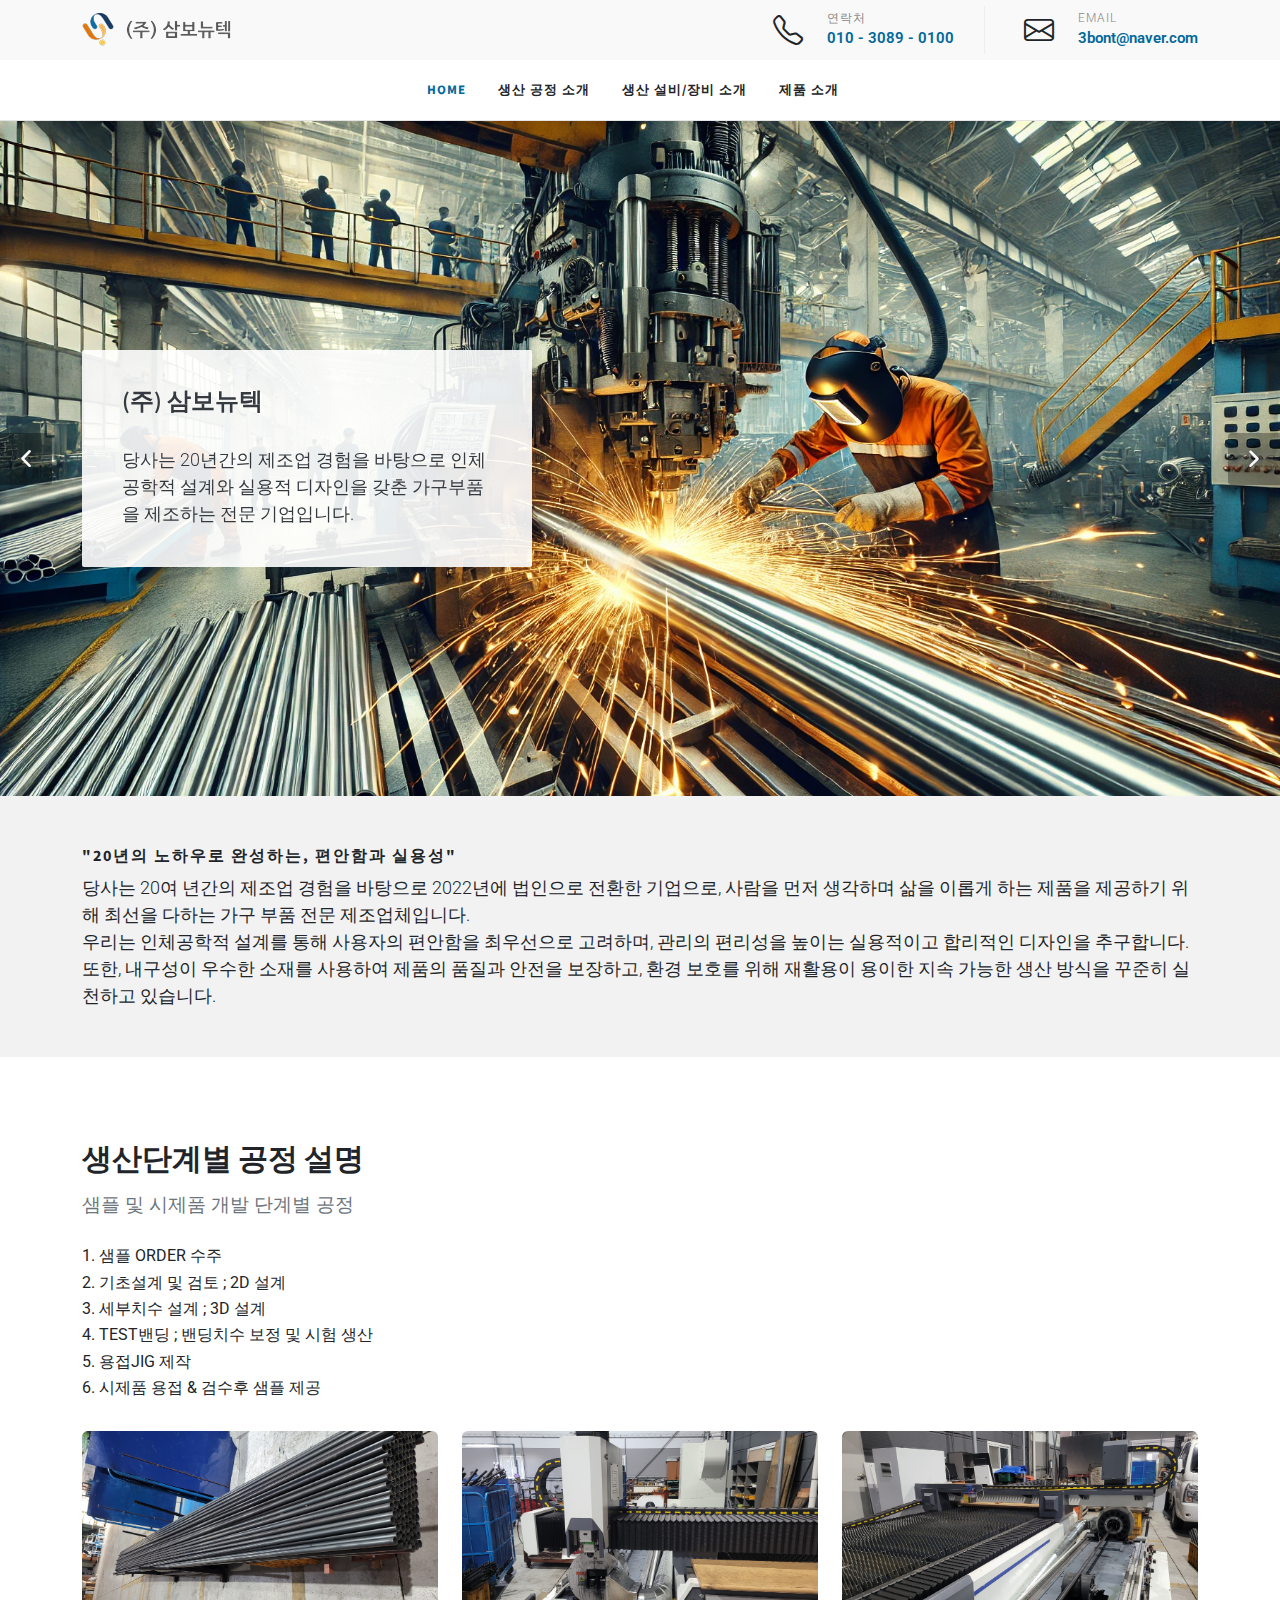
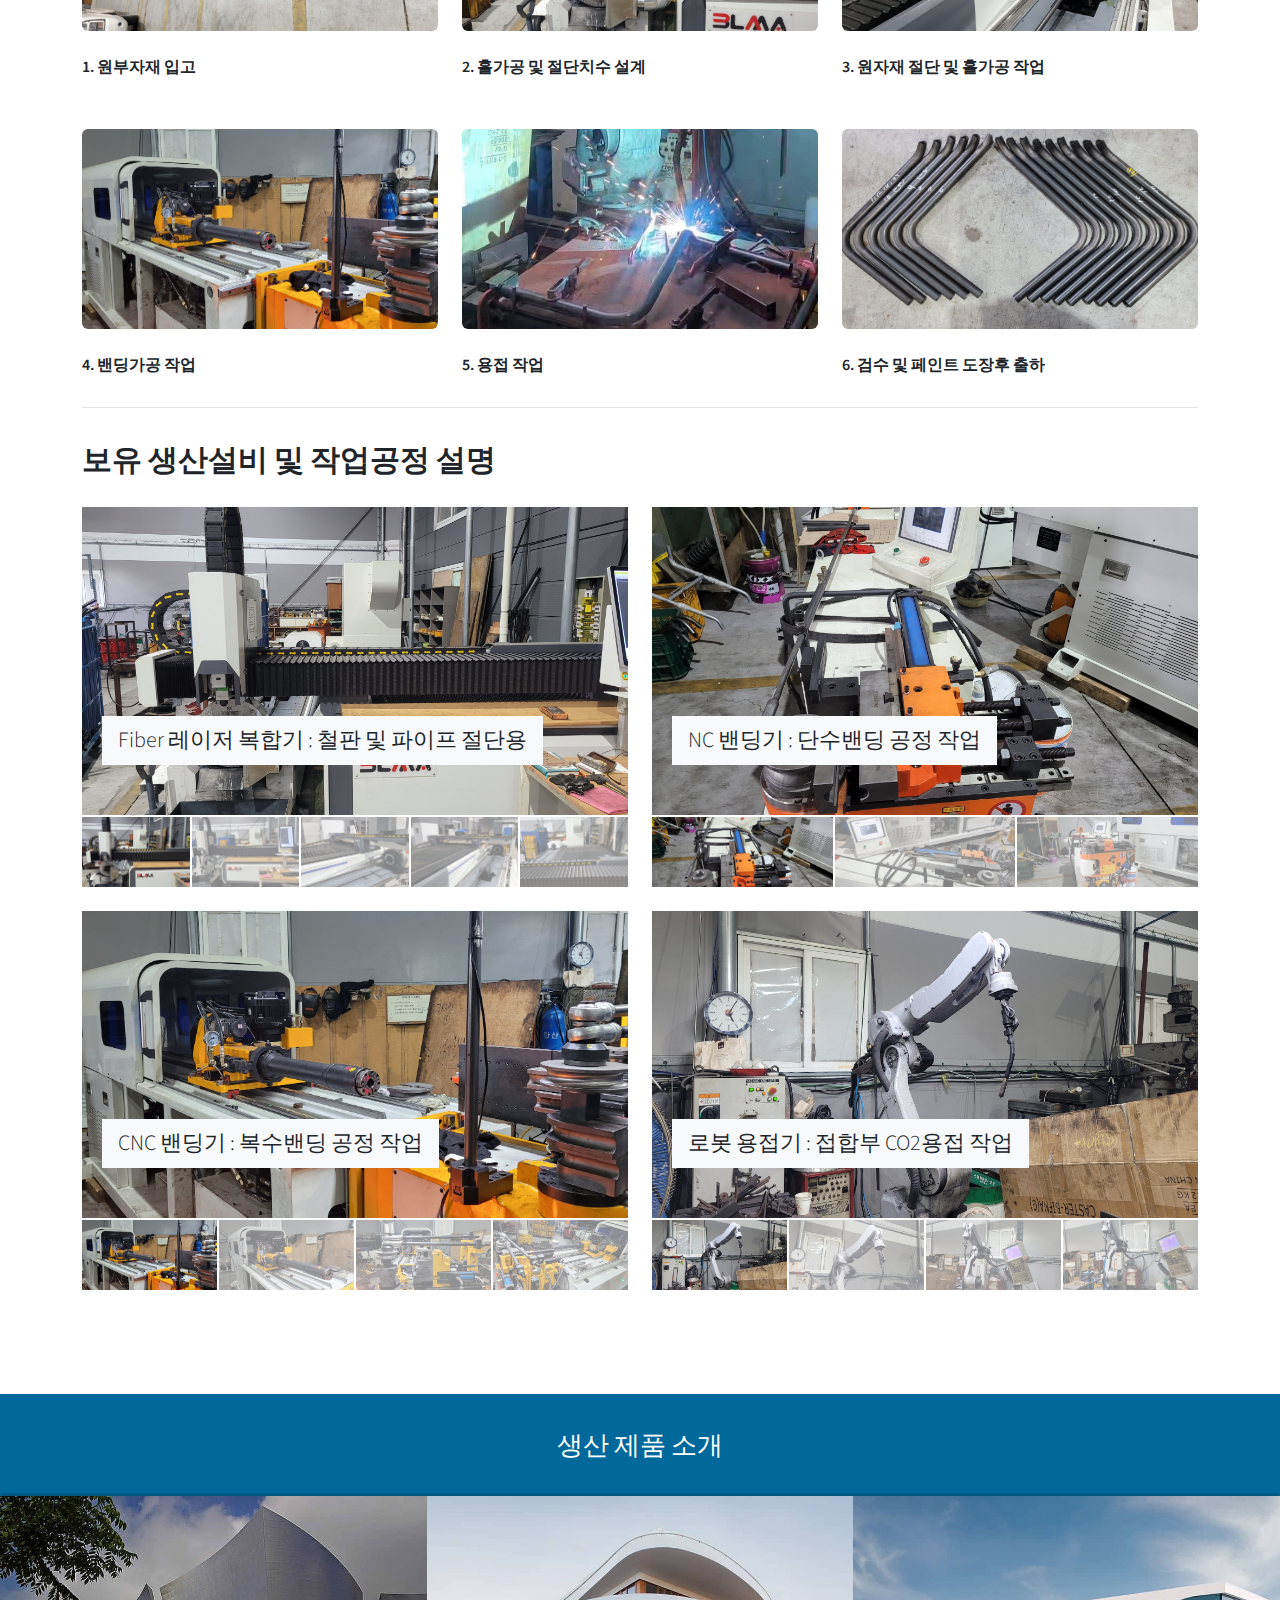
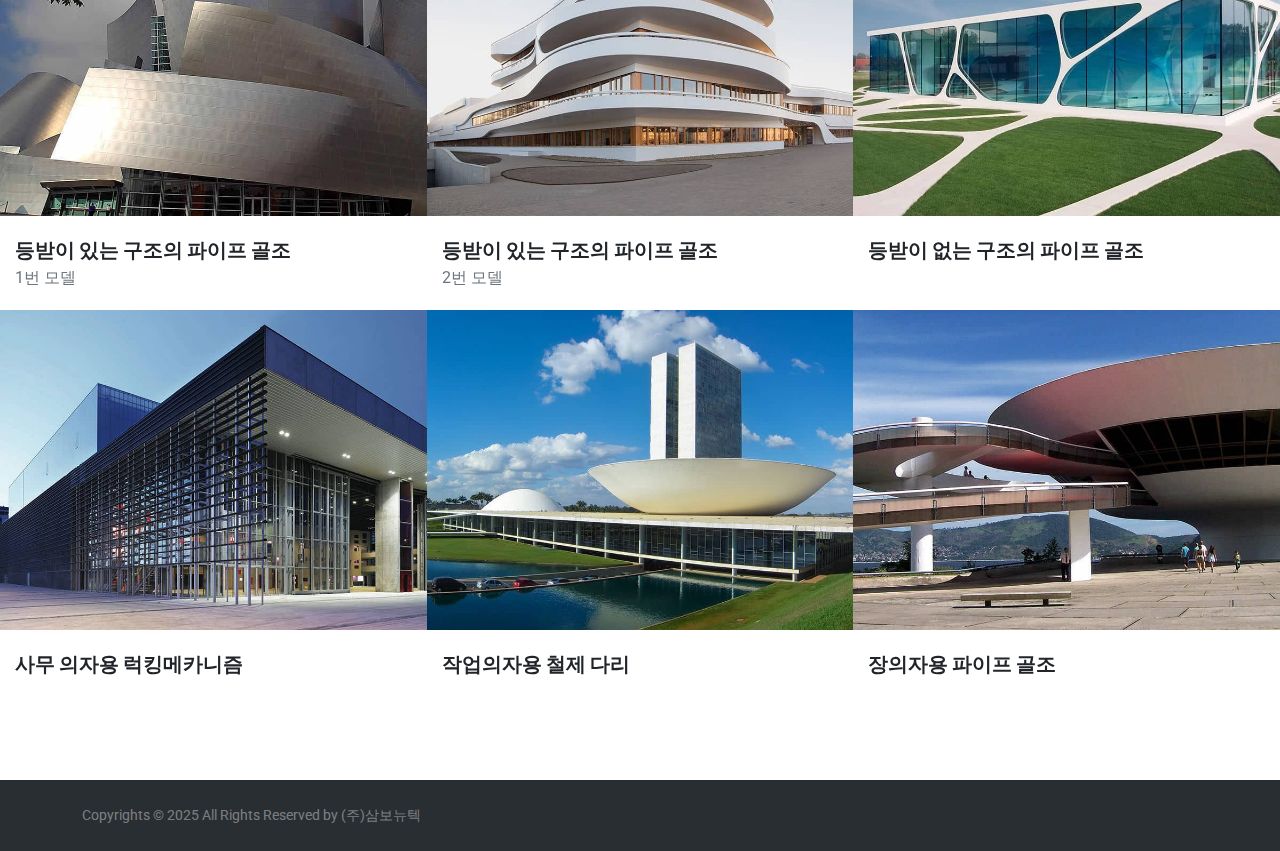
==== commit cc69ae15: "이미지 크기 조정" ====
--- a/index.html
+++ b/index.html
@@ -41,7 +41,7 @@
 		}
 
 		.media-box .fbox-media a, .media-box .fbox-media img {
-			max-height: 230px;
+			max-height: 200px;
 			object-fit: cover;
 		}
 	</style>
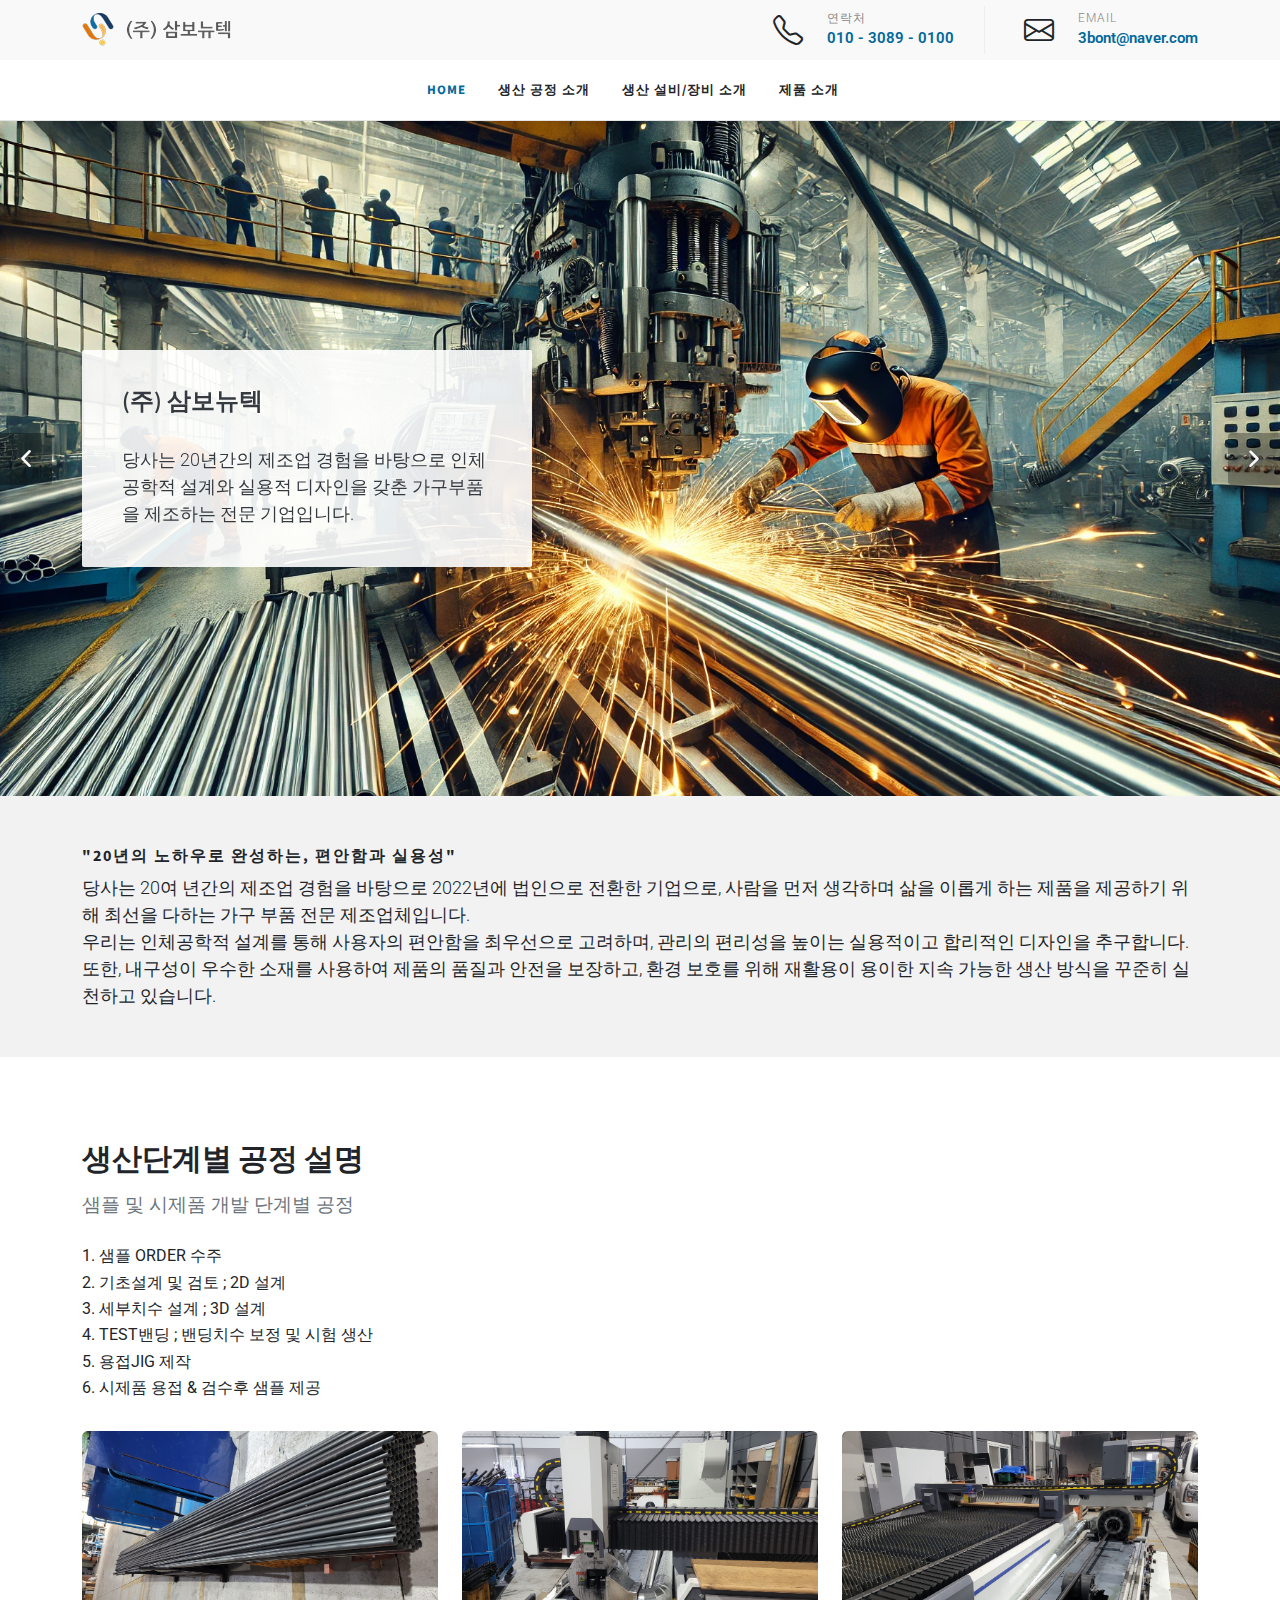
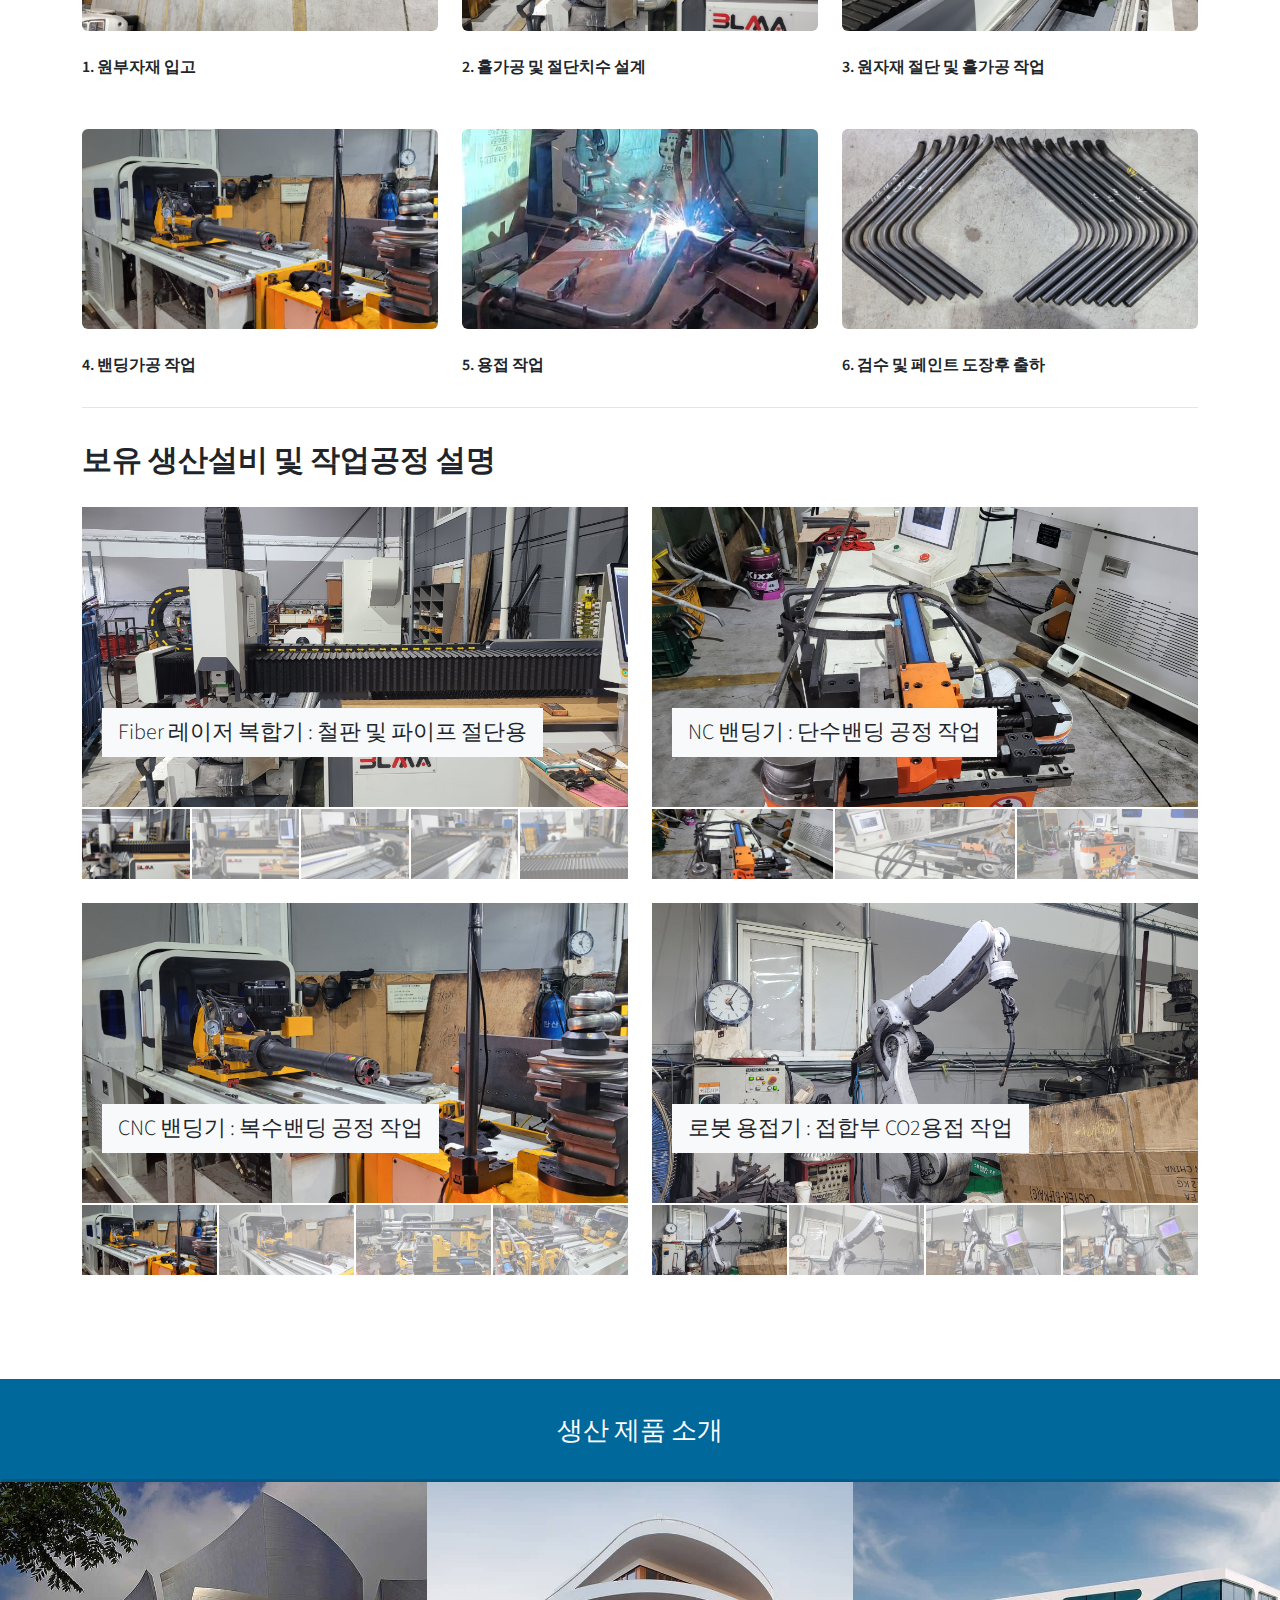
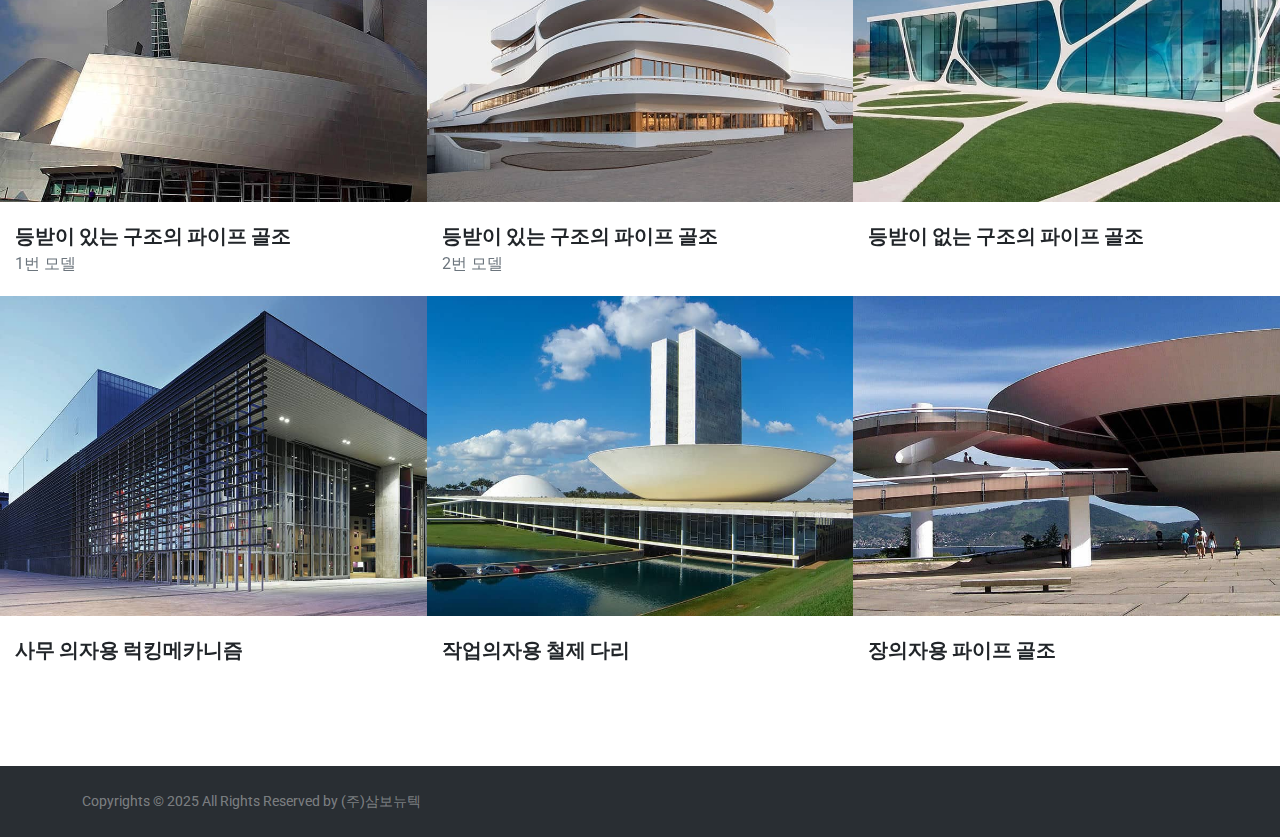
==== commit 30911179: "이미지 크기 조정" ====
--- a/index.html
+++ b/index.html
@@ -36,7 +36,7 @@
 		}
 
 		.flexslider .slider-wrap img {
-			max-height: 350px;
+			max-height: 300px;
 			object-fit: cover;
 		}
 
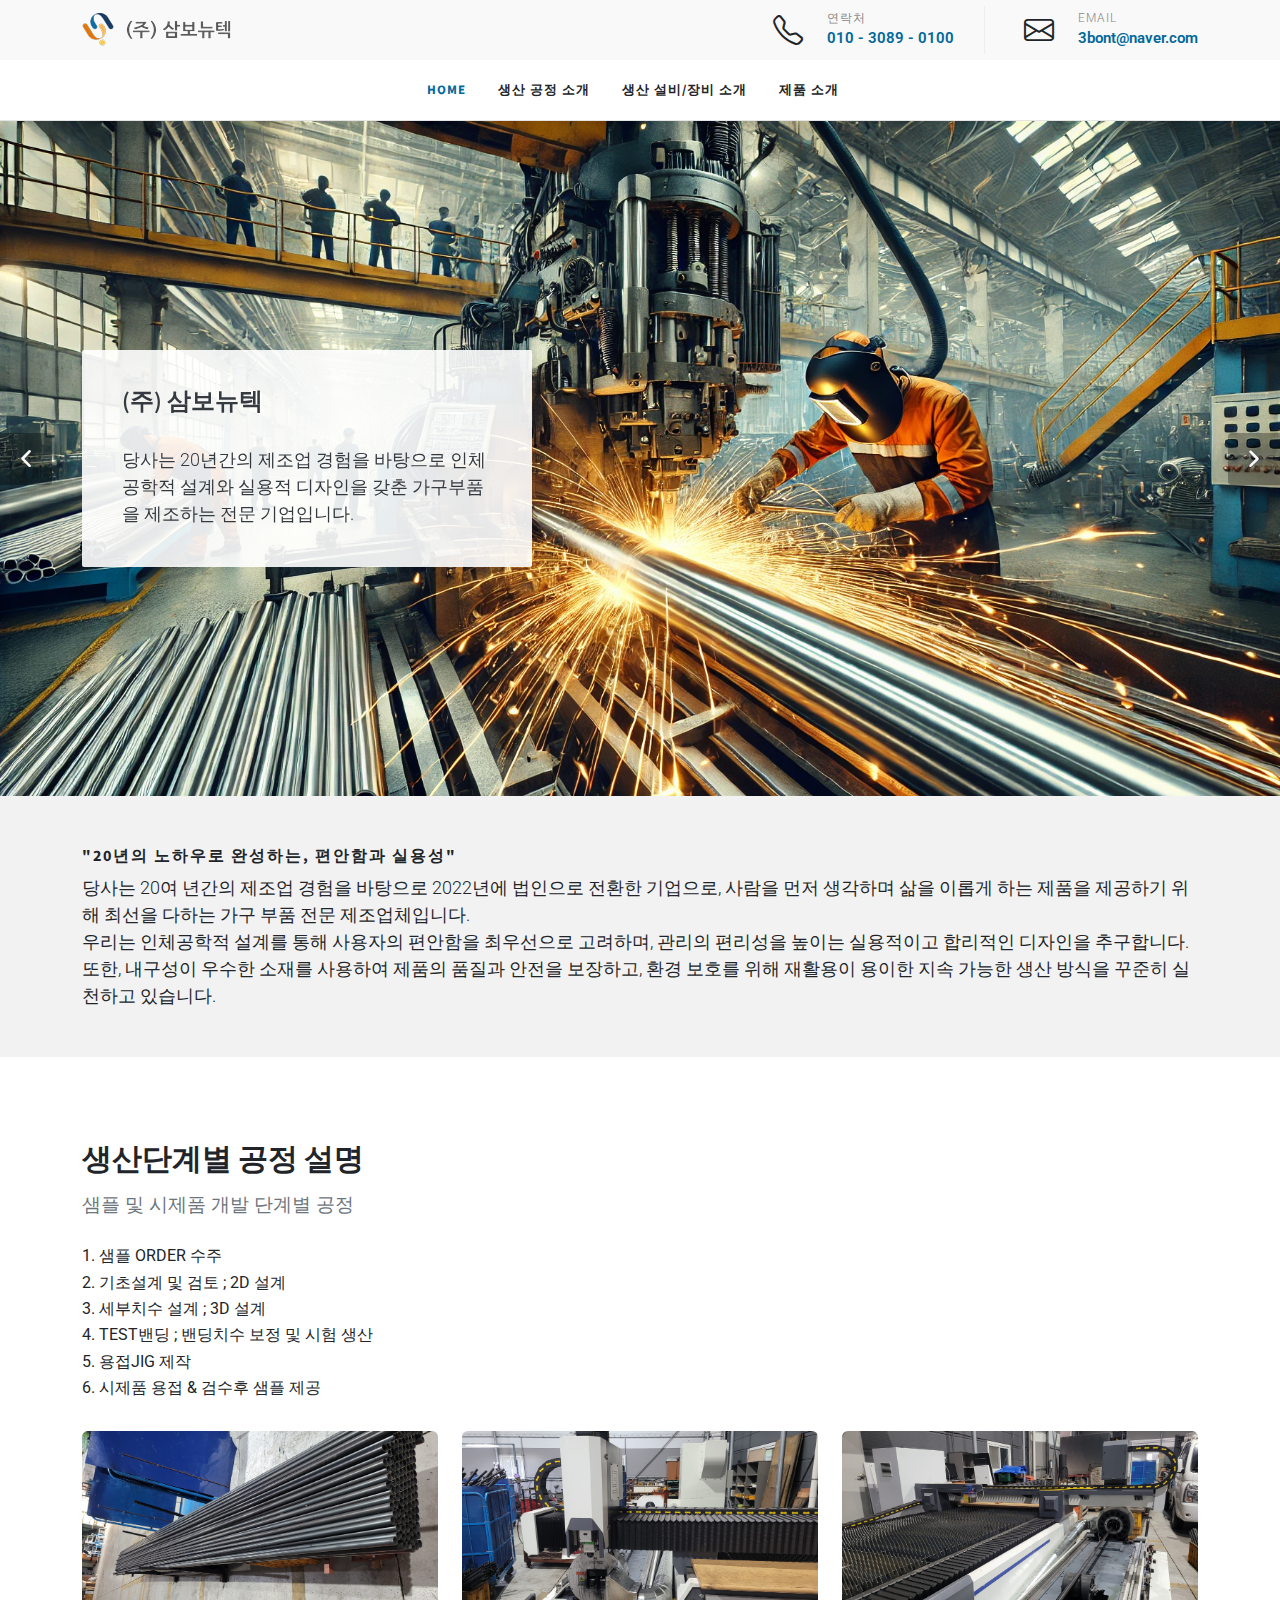
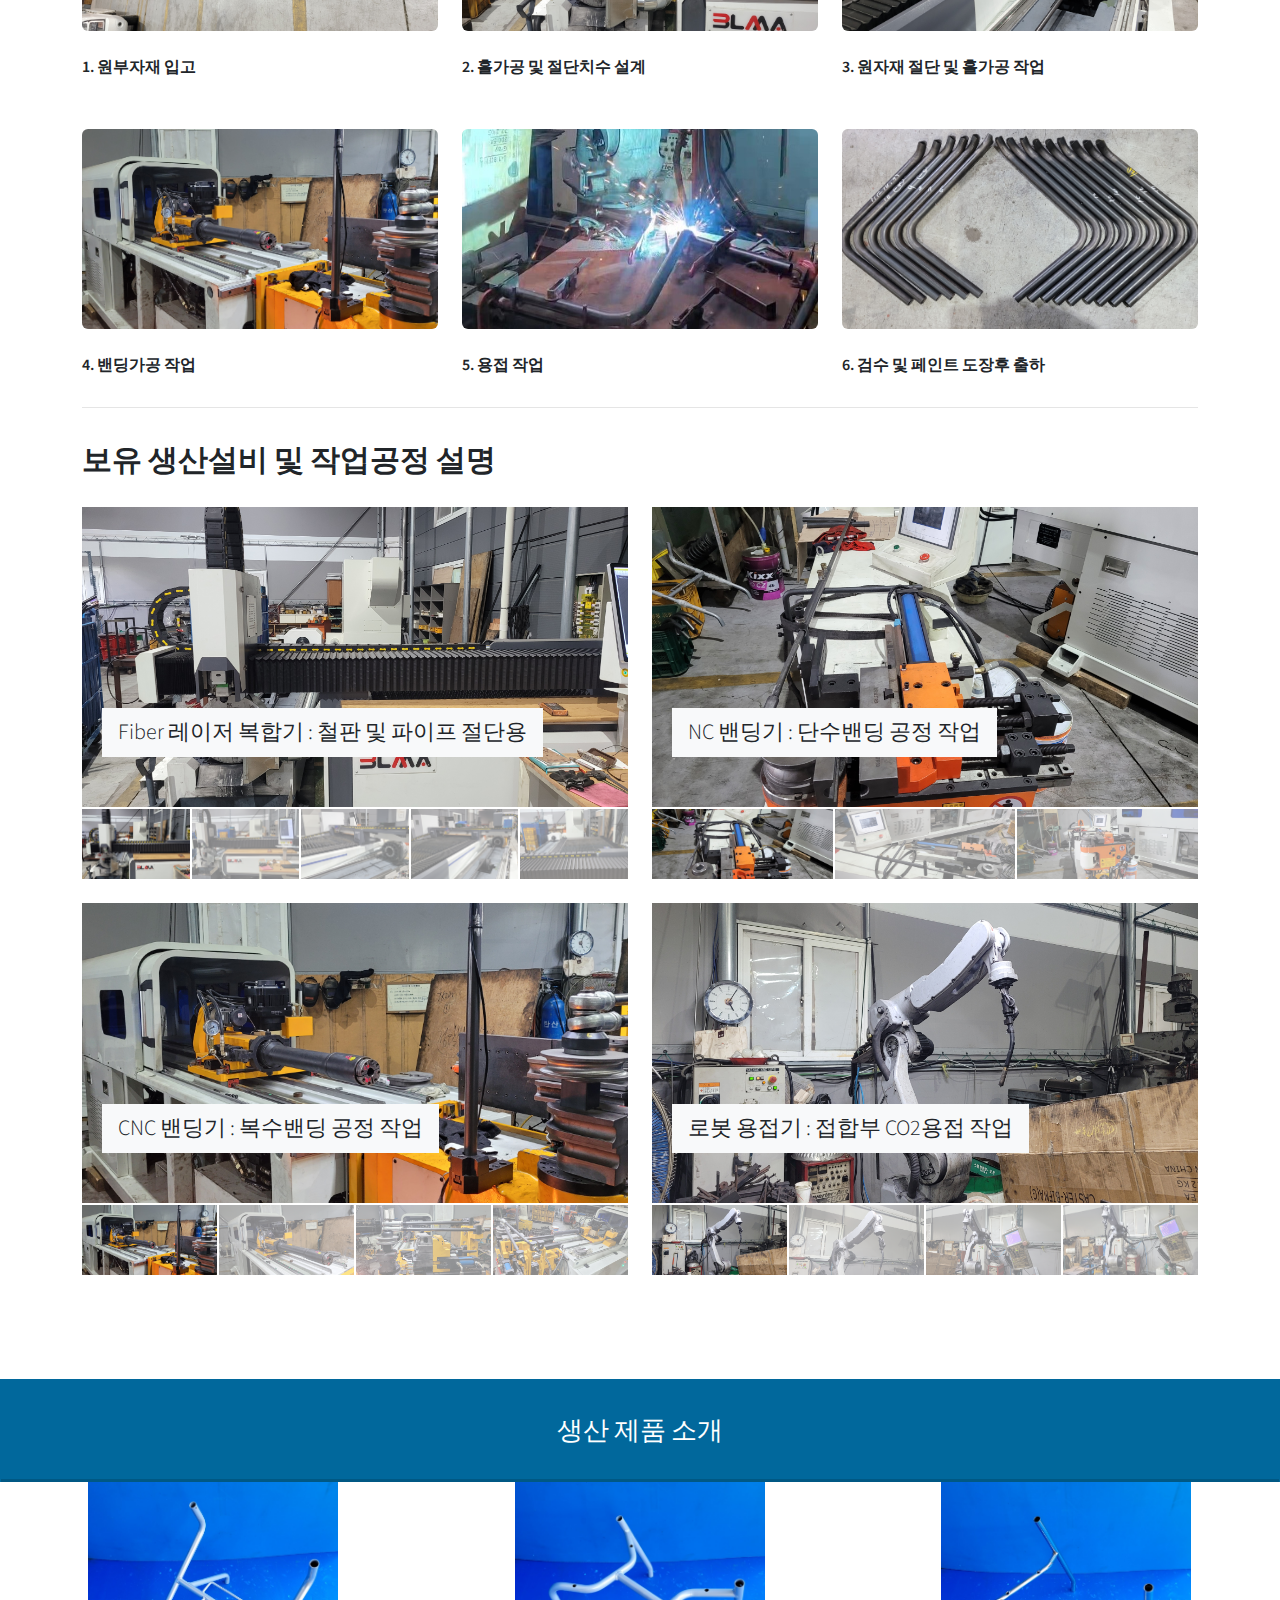
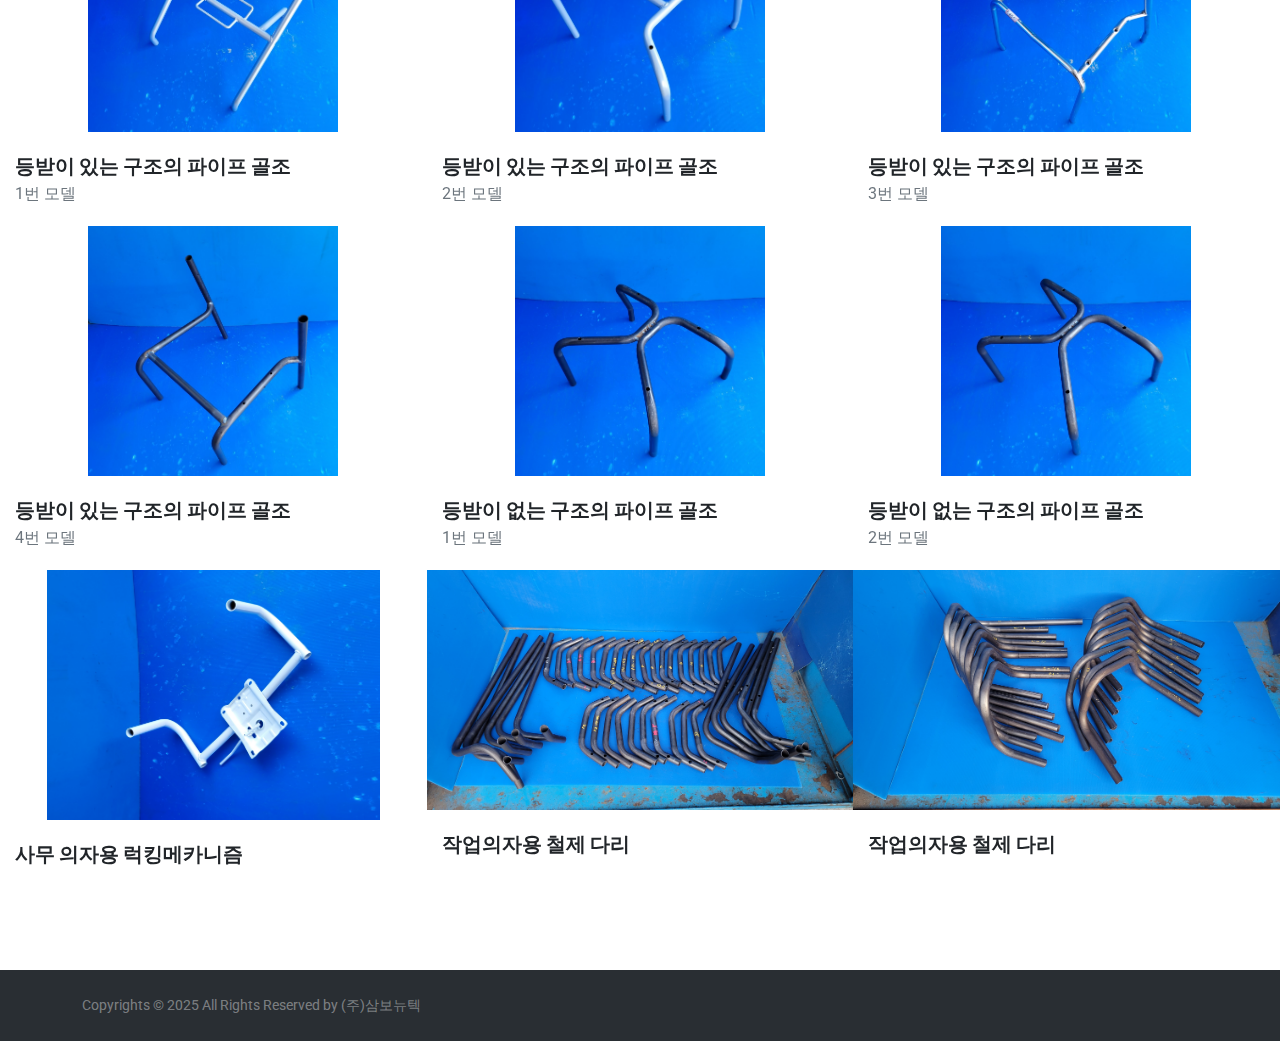
==== commit 4e43820b: "제품 사진 수정" ====
--- a/index.html
+++ b/index.html
@@ -43,6 +43,11 @@
 		.media-box .fbox-media a, .media-box .fbox-media img {
 			max-height: 200px;
 			object-fit: cover;
+		}
+
+		.portfolio-item .portfolio-image img {
+			max-height: 250px;
+			object-fit: contain;
 		}
 	</style>
 
@@ -490,10 +495,42 @@
 						</div>
 					</article>
 
+					<article class="portfolio-item col-12 col-sm-6 col-md-4 pf-media pf-icons">
+						<div class="grid-inner">
+							<div class="portfolio-image">
+								<img src="demos/construction/images/projects/3.jpg" alt="The Atmosphere">
+								<div class="bg-overlay">
+									<div class="bg-overlay-content dark" data-hover-animate="fadeIn"></div>
+									<div class="bg-overlay-bg dark" data-hover-animate="fadeIn"></div>
+								</div>
+							</div>
+							<div class="portfolio-desc">
+								<h3>등받이 있는 구조의 파이프 골조</h3>
+								<span>3번 모델</span>
+							</div>
+						</div>
+					</article>
+
+					<article class="portfolio-item col-12 col-sm-6 col-md-4 pf-illustrations">
+						<div class="grid-inner">
+							<div class="portfolio-image">
+								<img src="demos/construction/images/projects/4.jpg" alt="Wavelength Structure">
+								<div class="bg-overlay">
+									<div class="bg-overlay-content dark" data-hover-animate="fadeIn"></div>
+									<div class="bg-overlay-bg dark" data-hover-animate="fadeIn"></div>
+								</div>
+							</div>
+							<div class="portfolio-desc">
+								<h3>등받이 있는 구조의 파이프 골조</h3>
+								<span>4번 모델</span>
+							</div>
+						</div>
+					</article>
+
 					<article class="portfolio-item col-12 col-sm-6 col-md-4 pf-graphics pf-uielements">
 						<div class="grid-inner">
 							<div class="portfolio-image">
-								<img src="demos/construction/images/projects/3.jpg" alt="Greenhouse Garden">
+								<img src="demos/construction/images/projects/5.jpg" alt="Greenhouse Garden">
 								<div class="bg-overlay">
 									<div class="bg-overlay-content dark" data-hover-animate="fadeIn"></div>
 									<div class="bg-overlay-bg dark" data-hover-animate="fadeIn"></div>
@@ -501,6 +538,23 @@
 							</div>
 							<div class="portfolio-desc">
 								<h3>등받이 없는 구조의 파이프 골조</h3>
+								<span>1번 모델</span>
+							</div>
+						</div>
+					</article>
+
+					<article class="portfolio-item col-12 col-sm-6 col-md-4 pf-graphics pf-uielements">
+						<div class="grid-inner">
+							<div class="portfolio-image">
+								<img src="demos/construction/images/projects/6.jpg" alt="Greenhouse Garden">
+								<div class="bg-overlay">
+									<div class="bg-overlay-content dark" data-hover-animate="fadeIn"></div>
+									<div class="bg-overlay-bg dark" data-hover-animate="fadeIn"></div>
+								</div>
+							</div>
+							<div class="portfolio-desc">
+								<h3>등받이 없는 구조의 파이프 골조</h3>
+								<span>2번 모델</span>
 							</div>
 						</div>
 					</article>
@@ -508,7 +562,7 @@
 					<article class="portfolio-item col-12 col-sm-6 col-md-4 pf-icons pf-illustrations">
 						<div class="grid-inner">
 							<div class="portfolio-image">
-								<img src="demos/construction/images/projects/4.jpg" alt="Industrial Hub">
+								<img src="demos/construction/images/projects/7.jpg" alt="Industrial Hub">
 								<div class="bg-overlay">
 									<div class="bg-overlay-content dark" data-hover-animate="fadeIn"></div>
 									<div class="bg-overlay-bg dark" data-hover-animate="fadeIn"></div>
@@ -523,7 +577,7 @@
 					<article class="portfolio-item col-12 col-sm-6 col-md-4 pf-uielements pf-media">
 						<div class="grid-inner">
 							<div class="portfolio-image">
-								<img src="demos/construction/images/projects/5.jpg" alt="Corporate Headquarters">
+								<img src="demos/construction/images/projects/8.jpg" alt="Corporate Headquarters">
 								<div class="bg-overlay">
 									<div class="bg-overlay-content dark" data-hover-animate="fadeIn"></div>
 									<div class="bg-overlay-bg dark" data-hover-animate="fadeIn"></div>
@@ -535,17 +589,17 @@
 						</div>
 					</article>
 
-					<article class="portfolio-item col-12 col-sm-6 col-md-4 pf-graphics pf-illustrations">
-						<div class="grid-inner">
-							<div class="portfolio-image">
-								<img src="demos/construction/images/projects/6.jpg" alt="Space Station">
-								<div class="bg-overlay">
-									<div class="bg-overlay-content dark" data-hover-animate="fadeIn"></div>
-									<div class="bg-overlay-bg dark" data-hover-animate="fadeIn"></div>
-								</div>
-							</div>
-							<div class="portfolio-desc">
-								<h3>장의자용 파이프 골조</h3>
+					<article class="portfolio-item col-12 col-sm-6 col-md-4 pf-uielements pf-media">
+						<div class="grid-inner">
+							<div class="portfolio-image">
+								<img src="demos/construction/images/projects/9.jpg" alt="Corporate Headquarters">
+								<div class="bg-overlay">
+									<div class="bg-overlay-content dark" data-hover-animate="fadeIn"></div>
+									<div class="bg-overlay-bg dark" data-hover-animate="fadeIn"></div>
+								</div>
+							</div>
+							<div class="portfolio-desc">
+								<h3>작업의자용 철제 다리</h3>
 							</div>
 						</div>
 					</article>
